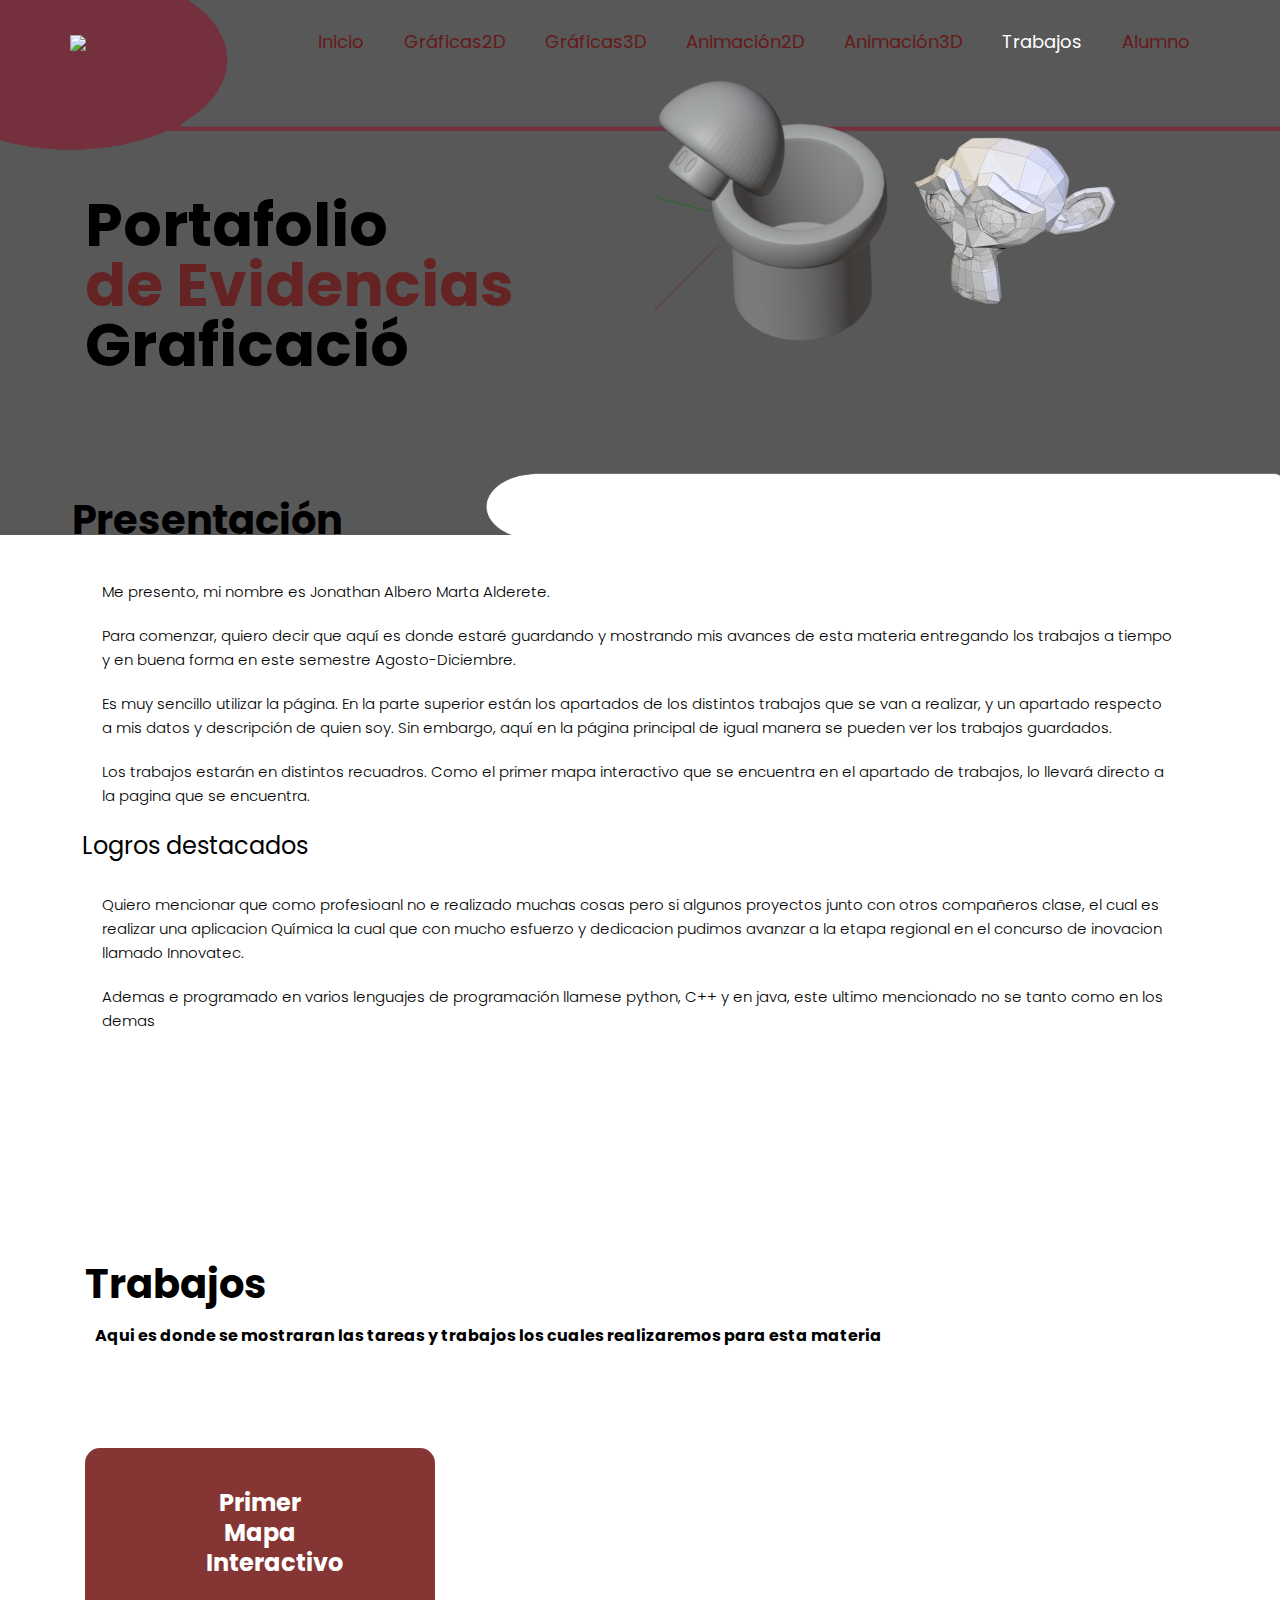
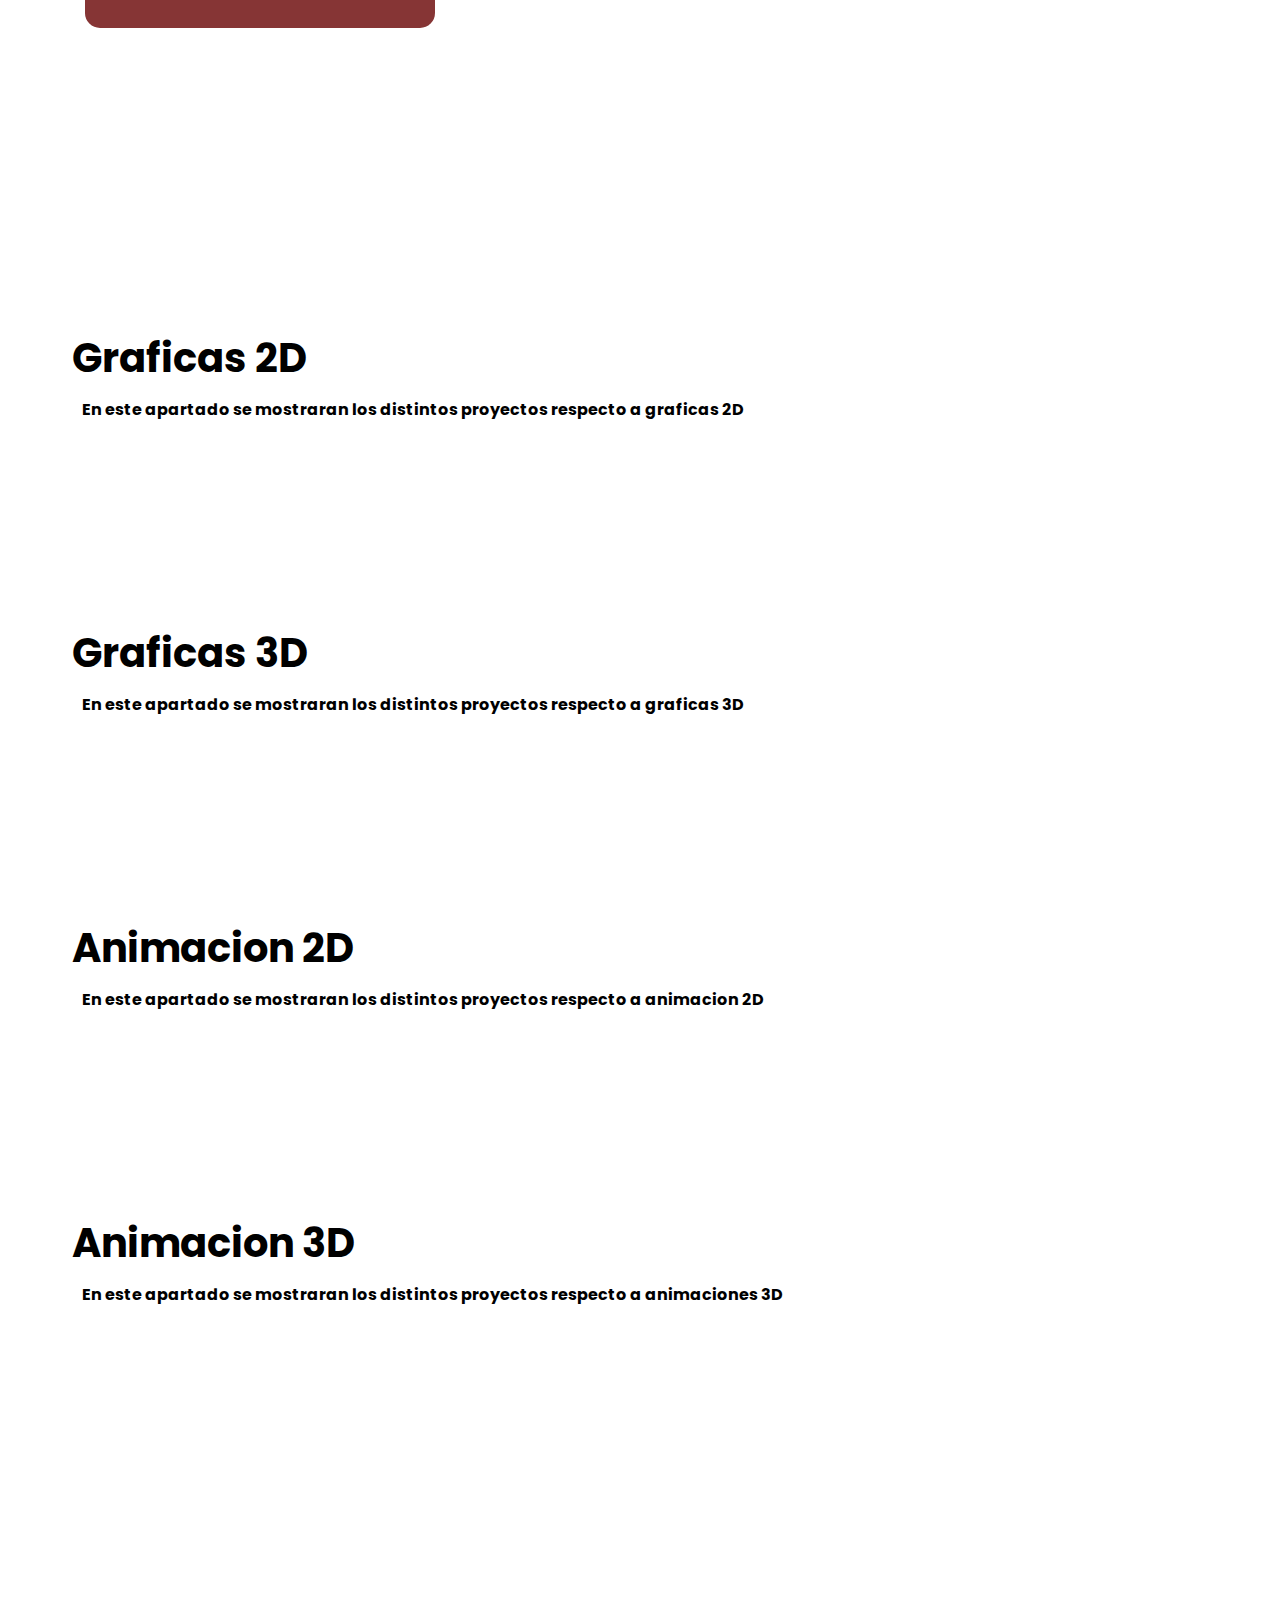
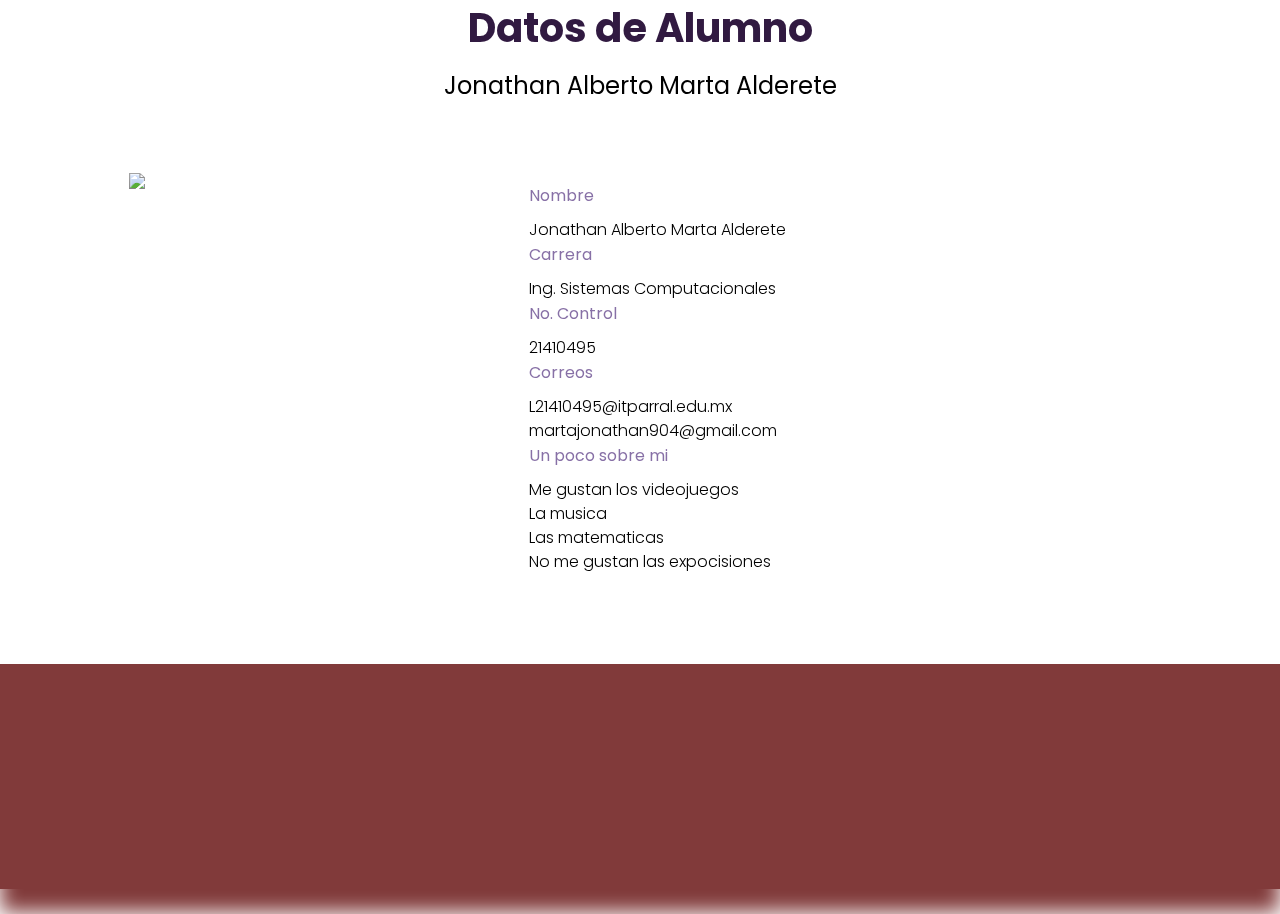
==== index.html @ 6dfd2461 "Add files via upload" ====
<!DOCTYPE html>
<html lang="en">

<head>
   <!-- basic -->
   <meta charset="utf-8">
   <meta http-equiv="X-UA-Compatible" content="IE=edge">
   <!-- mobile metas -->
   <meta name="viewport" content="width=device-width, initial-scale=1">
   <meta name="viewport" content="initial-scale=1, maximum-scale=1">
   <!-- site metas -->
   <title>Portafolio Graficación</title>
   <meta name="keywords" content="">
   <meta name="description" content="">
   <meta name="author" content="">
   <!-- bootstrap css -->
   <link rel="stylesheet" href="css/bootstrap.min.css">
   <!-- style css -->
   <link rel="stylesheet" href="css/style.css">
   <!-- Responsive-->
   <link rel="stylesheet" href="css/responsive.css">
   <!-- fevicon -->
   <link rel="icon" href="images/fevicon.png" type="image/gif" />
   <!-- Scrollbar Custom CSS -->
   <link rel="stylesheet" href="css/jquery.mCustomScrollbar.min.css">
   <!-- Tweaks for older IEs-->
   <link rel="stylesheet" href="https://netdna.bootstrapcdn.com/font-awesome/4.0.3/css/font-awesome.css">
   <!-- owl stylesheets -->
   <link rel="stylesheet" href="css/owl.carousel.min.css">
   <link rel="stylesheet" href="css/owl.theme.default.min.css">
   <link rel="stylesheet" href="https://cdnjs.cloudflare.com/ajax/libs/fancybox/2.1.5/jquery.fancybox.min.css" media="screen">
</head>

<body>
   <!-- header section start -->
   <div class="header_section">
      <nav class="navbar navbar-expand-lg navbar-light bg-light">
         <div class="logo"><a href="index.html"><img src="images/logoTEC.png"></a></div>   <!-- CAMBIAR-->

         <button class="navbar-toggler" type="button" data-toggle="collapse" data-target="#navbarSupportedContent" aria-controls="navbarSupportedContent" aria-expanded="false" aria-label="Toggle navigation">
            <span class="navbar-toggler-icon"></span>
         </button>
         <div class="collapse navbar-collapse" id="navbarSupportedContent">
            <ul class="navbar-nav mr-auto">
               <li class="nav-item">
                  <a class="nav-link" href="index.html">Inicio</a>
               </li>
               <li class="nav-item">
                  <a class="nav-link" href="graf2D.html">Gráficas2D</a>
               </li>
               <li class="nav-item">
                  <a class="nav-link" href="graf3D.html">Gráficas3D</a>
               </li>
               <li class="nav-item">
                  <a class="nav-link" href="anim2D.html">Animación2D</a>
               </li>
               <li class="nav-item">
                  <a class="nav-link" href="anim3D.html">Animación3D</a>
               </li>
               <li class="nav-item active">
                  <a class="nav-link" href="trabajos.html">Trabajos</a>
               </li>
               <li class="nav-item">
                  <a class="nav-link" href="alumno.html">Alumno</a>
               </li>
            </ul>
         </div>
      </nav>
      <!-- header section end -->
      <!-- banner section start -->
      <div id="main_slider" class="carousel slide" data-ride="carousel">
         <div class="carousel-inner">
            <div class="carousel-item active">
               <div class="banner_section">
                  <div class="container">
                     <div class="row">
                        <div class="col-md-6">
                           <h1 class="banner_taital">Portafolio <br><span style="color: #662323;">de Evidencias</span><br>Graficació</h1>
                        </div>
                        <div class="col-md-6">
                           <div class="image_2"><img src="images/hongo.png"><img src="images/img-1.png"></div>
                        </div>
                     </div>
                  </div>
               </div>
            </div>
               <!-- si copio lo de arriba es para que muetsre algo mas  -->
         </div>
   <!-- health section start -->
   <div class="health_section layout_padding">
      <div class="container">
          <h2 class="health_taital">Presentación</h2>
          <div class="health_text">
              <p>Me presento, mi nombre es Jonathan Albero Marta Alderete.</p>
              <p>Para comenzar, quiero decir que aquí es donde estaré guardando y mostrando mis avances de esta materia entregando los trabajos a tiempo y en buena forma en este semestre Agosto-Diciembre.</p>
              <p>Es muy sencillo utilizar la página. En la parte superior están los apartados de los distintos trabajos que se van a realizar, y un apartado respecto a mis datos y descripción de quien soy. Sin embargo, aquí en la página principal de igual manera se pueden ver los trabajos guardados.</p>
              <p>Los trabajos estarán en distintos recuadros. Como el primer mapa interactivo que se encuentra en el apartado de trabajos, lo llevará directo a la pagina que se encuentra.</p>
              <h1><span style="color: #000000;">Logros destacados</span></h1>
              <p>Quiero mencionar que como profesioanl no e realizado muchas cosas pero si algunos proyectos junto con otros compañeros clase, el cual es realizar una aplicacion Química la cual que con mucho esfuerzo y dedicacion pudimos avanzar a la etapa regional en el concurso de inovacion llamado Innovatec.</p>
              <p>Ademas e programado en varios lenguajes de programación llamese python, C++ y en java, este ultimo mencionado no se tanto como en los demas</p>
              <p></p>
            </div>
          <div class="health_section layout_padding">
              <div class="row">
                  <div class="col-sm-7">
                  </div>
                  <div class="col-sm-5">
                  </div>
              </div>
          </div>
      </div>
  </div>
  
   <!-- health section end -->
       <!-- news section start -->
      <div class="news_section layout_padding">
         <div class="container">
            <h1 class="health_taital">Trabajos</h1>
            <p class="health_text">Aqui es donde se mostraran las tareas y trabajos los cuales realizaremos para esta materia</br> </p>
            <div class="news_section_2 layout_padding">
               <div class="row">
                  <div class="col-lg-4 col-sm-6">
                     <div class="box_main">
                         <h4 class="daily_text"><a href="https://nztauoujtejtlvuicpbwhg.on.drv.tw/Prueba/Teor%C3%ADa%20del%20color.html"><span style="color: #ffffff;">Primer Mapa Interactivo</a></h4>
                     </div>
                 </div>
                  <div class="col-lg-4 col-sm-6">
                  </div>
                  <div class="col-lg-4 col-sm-6">
                  </div>
               </div>
            </div>
         </div>
      </div>
      <!-- news section end -->
            <!-- health section start -->
            <div class="health_section layout_padding">
               <div class="container">
                  <h1 class="health_taital">Graficas 2D</h1>
                  <p class="health_text">En este apartado se mostraran los distintos proyectos respecto a graficas 2D</p>
                  <div class="health_section layout_padding">
                     <div class="row">
                        <div class="col-sm-7">
                        </div>
                        <div class="col-sm-5">
                        </div>
                     </div>
                  </div>
               </div>
            </div>
            <!-- health section end -->
                  <!-- health section start -->
      <div class="health_section layout_padding">
         <div class="container">
            <h1 class="health_taital">Graficas 3D</h1>
            <p class="health_text">En este apartado se mostraran los distintos proyectos respecto a graficas 3D</p>
            <div class="health_section layout_padding">
               <div class="row">
                  <div class="col-sm-7">
                  </div>
                  <div class="col-sm-5">
                  </div>
               </div>
            </div>
         </div>
      </div>
      <!-- health section end -->
            <!-- health section start -->
            <div class="health_section layout_padding">
               <div class="container">
                  <h1 class="health_taital">Animacion 2D</h1>
                  <p class="health_text">En este apartado se mostraran los distintos proyectos respecto a animacion 2D</p>
                  <div class="health_section layout_padding">
                     <div class="row">
                        <div class="col-sm-7">
                        </div>
                        <div class="col-sm-5">
                        </div>
                     </div>
                  </div>
               </div>
            </div>
            <!-- health section end -->
            <!-- health section start -->
            <div class="health_section layout_padding">
               <div class="container">
                  <h1 class="health_taital">Animacion 3D</h1>
                  <p class="health_text">En este apartado se mostraran los distintos proyectos respecto a animaciones 3D</p>
                  <div class="health_section layout_padding">
                     <div class="row">
                        <div class="col-sm-7">
                        </div>
                        <div class="col-sm-5">
                        </div>
                     </div>
                  </div>
               </div>
            </div>
            <!-- health section end -->
      <!-- client section start -->
      <div class="client_section layout_padding">
         <div id="my_slider" class="carousel slide" data-ride="carousel">
            <div class="carousel-inner">
               <div class="carousel-item active">
                  <div class="container">
                     <h1 class="client_taital">Datos de Alumno</h1>  
                     <h2 class="client_text" style="font-size: 24px;">Jonathan Alberto Marta Alderete</h2>
                     <div class="client_section_2">
                        <div class="client_left">
                           <div><img src="images/foto.jpeg" class="client_img"></div>
                        </div>
                        <div class="client_right">
                           <h4 class="nombre_text" style="font-size: 16px;">Nombre</h4>
                           <p class="lorem_text">Jonathan Alberto Marta Alderete</p>
                           <h2 class="correo_text" style="font-size: 16px;">Carrera</h2>
                           <p class="lorem_text">Ing. Sistemas Computacionales</p>
                           <h2 class="correo_text" style="font-size: 16px;">No. Control</h2>
                           <p class="lorem_text">21410495</p>
                           <h2 class="correo_text" style="font-size: 16px;">Correos</h2>
                           <p class="lorem_text">L21410495@itparral.edu.mx</p>
                           <p class="lorem_text">martajonathan904@gmail.com</p>
                           <h2 class="correo_text" style="font-size: 16px;">Un poco sobre mi</h2>
                           <p class="lorem_text">Me gustan los videojuegos<br>La musica<br>Las matematicas<br>No me gustan las expocisiones  </p>
                        </div>   
                     </div>
                  </div>
               </div>
            </div>
         </div>
      </div>
      <!-- client section end -->
   <!-- footer section start -->
   <div class="footer_section layout_padding">
      <div class="container">
         <div class="row">
            <div class="col-lg-3 col-sm-6">
               <div class="footer_logo"><a href="index.html"><img src=""></a></div>
               <h1 class="adderss_text"></h1>
            </div>
            <div class="col-lg-3 col-sm-6">
               <h1 class="adderss_text"></h1>
            </div>
            <div class="col-lg-3 col-sm-6">
               <h1 class="adderss_text"></h1>
            </div>
            <div class="col-lg-3 col-sm-6">
               <h1 class="adderss_text"></h1>
            </div>
         </div>
      </div>
   </div>
   <!-- footer section end -->
   <!-- Javascript files-->
   <script src="js/jquery.min.js"></script>
   <script src="js/popper.min.js"></script>
   <script src="js/bootstrap.bundle.min.js"></script>
   <script src="js/jquery-3.0.0.min.js"></script>
   <script src="js/plugin.js"></script>
   <!-- sidebar -->
   <script src="js/jquery.mCustomScrollbar.concat.min.js"></script>
   <script src="js/custom.js"></script>
   <!-- javascript -->
   <script src="js/owl.carousel.js"></script>
   <script src="https:cdnjs.cloudflare.com/ajax/libs/fancybox/2.1.5/jquery.fancybox.min.js"></script>
</body>

</html>
---- css/style.css ----
/*--------------------------------------------------------------------- File Name: style.css ---------------------------------------------------------------------*/


/*--------------------------------------------------------------------- import Fonts ---------------------------------------------------------------------*/

@import url('https://fonts.googleapis.com/css?family=Rajdhani:300,400,500,600,700');
@import url('https://fonts.googleapis.com/css?family=Poppins:100,100i,200,200i,300,300i,400,400i,500,500i,600,600i,700,700i,800,800i,900,900i');

/*****---------------------------------------- 1) font-family: 'Rajdhani', sans-serif;
 2) font-family: 'Poppins', sans-serif;
 ----------------------------------------*****/


/*--------------------------------------------------------------------- import Files ---------------------------------------------------------------------*/

@import url(animate.min.css);
@import url(normalize.css);
@import url(icomoon.css);
@import url(css/font-awesome.min.css);
@import url(meanmenu.css);
@import url(owl.carousel.min.css);
@import url(swiper.min.css);
@import url(slick.css);
@import url(jquery.fancybox.min.css);
@import url(jquery-ui.css);
@import url(nice-select.css);

/*--------------------------------------------------------------------- skeleton ---------------------------------------------------------------------*/

* {
    box-sizing: border-box !important;
    transition: ease all 0.5s;
}

html {
    scroll-behavior: smooth;
}

body {
    color: #b89ce4;
    font-size: 14px;
    font-family: Poppins;
    line-height: 1.80857;
    font-weight: normal;
    overflow-x: hidden;
}

a {
    color: #423434;
    text-decoration: none !important;
    outline: none !important;
    -webkit-transition: all .3s ease-in-out;
    -moz-transition: all .3s ease-in-out;
    -ms-transition: all .3s ease-in-out;
    -o-transition: all .3s ease-in-out;
    transition: all .3s ease-in-out;
}

h1,
h2,
h3,
h4,
h5,
h6 {
    letter-spacing: 0;
    font-weight: normal;
    position: relative;
    padding: 0 0 10px 0;
    font-weight: normal;
    line-height: normal;
    color: #452174a4;
    margin: 0
}

h1 {
    font-size: 24px
}

h2 {
    font-size: 22px
}

h3 {
    font-size: 18px
}

h4 {
    font-size: 16px
}

h5 {
    font-size: 14px
}

h6 {
    font-size: 13px
}

*,
*::after,
*::before {
    -webkit-box-sizing: border-box;
    -moz-box-sizing: border-box;
    box-sizing: border-box;
}

h1 a,
h2 a,
h3 a,
h4 a,
h5 a,
h6 a {
    color: #452174a4;
    text-decoration: none!important;
    opacity: 1
}

button:focus {
    outline: none;
}

ul,
li,
ol {
    margin: 0px;
    padding: 0px;
    list-style: none;
}

p {
    margin: 20px;
    font-weight: 300;
    font-size: 15px;
    line-height: 24px;
}

a {
    color: #574242;
    text-decoration: none;
    outline: none !important;
}

a,
.btn {
    text-decoration: none !important;
    outline: none !important;
    -webkit-transition: all .3s ease-in-out;
    -moz-transition: all .3s ease-in-out;
    -ms-transition: all .3s ease-in-out;
    -o-transition: all .3s ease-in-out;
    transition: all .3s ease-in-out;
}

img {
    max-width: 100%;
    height: auto;
}

 :focus {
    outline: 0;
}

.paddind_bottom_0 {
    padding-bottom: 0 !important;
}

.btn-custom {
    margin-top: 20px;
    background-color: transparent !important;
    border: 2px solid #b69191;
    padding: 12px 40px;
    font-size: 16px;
}

.lead {
    font-size: 18px;
    line-height: 30px;
    color: #b69191;
    margin: 0;
    padding: 0;
}

.form-control:focus {
    border-color: #b69191 !important;
    box-shadow: 0 0 0 .2rem rgba(255, 255, 255, .25);
}

.navbar-form input {
    border: none !important;
}

.badge {
    font-weight: 500;
}

blockquote {
    margin: 20px 0 20px;
    padding: 30px;
}

button {
    border: 0;
    margin: 0;
    padding: 0;
    cursor: pointer;
}

.full {
    float: left;
    width: 100%;
}

.layout_padding {
    padding-top: 90px;
    padding-bottom: 0px;
}

.header_section {
    width: 100%;
    float: left;
    background-image: url(../images/banner-bg.png);
    height: auto;
    background-size: 100%;
    padding: 10px 0px 25px 0px;
    background-repeat: no-repeat;
}

.logo {
    width: 42%;
    float: left;
}

.bg-light {
    background-color: transparent !important;
}

.navbar-expand-lg .navbar-nav .nav-link {
    padding-right: 20px;
    padding-left: 20px;
    color: #661919;
    font-size: 18px;
}
.navbar-light .navbar-nav .nav-link:focus, .navbar-light .navbar-nav .nav-link:hover {
    color: #ffffff;
}

.navbar {
    padding: .5rem 70px;
}
.navbar-light .navbar-nav .active>.nav-link, .navbar-light .navbar-nav .nav-link.active, .navbar-light .navbar-nav .nav-link.show, .navbar-light .navbar-nav .show>.nav-link {
    color: #ffffff;
}

.banner_section {
    width: 100%;
    float: left;
    padding-bottom: 105px;
}

.images_2 {
    width: 80%;
    float: right;
    padding-top: 50px;
}

.image_1 {
    width: 40%;
    float: right;
    padding-top: 10px; /* Reducir el espacio superior */
}

.banner_taital {
    width: 100%;
    float: left;
    font-size: 60px;
    color: #000000;
    font-weight: bold;
    line-height: 60px;
    padding-top: 120px;
}

.banner_text {
    width: 100%;
    float: left;
    font-size: 16px;
    margin: 0px;
    color: #5a2f2f;
}

.btn_main {
    width: 100%;
    float: left;
    margin-top: 30px;
}

.more_bt {
    width: 170px;
    float: left;
}

.more_bt a {
    width: 100%;
    float: left;
    font-size: 18px;
    color: #b69191;
    background-color: #ffffff;
    text-align: center;
    padding: 10px 0px;
}

.contact_bt {
    width: 170px;
    float: left;
    margin-left: 15px;
}

.contact_bt a {
    width: 100%;
    float: left;
    font-size: 18px;
    color: #b69191;
    background-color: #252525;
    text-align: center;
    padding: 10px 0px;
}

.contact_bt a:hover {
    color: #b69191;
    background-color: #4bc5b8;
}

#main_slider .carousel-control-prev:hover,
#main_slider .carousel-control-next:hover,
#main_slider .carousel-control-prev:focus,
#main_slider .carousel-control-next:focus {
    border: 4px solid #524972;
    color: #524972;
}

#main_slider a.carousel-control-next {
    position: absolute;
    left: 200px;
    top: 85%;
}

#main_slider a.carousel-control-prev {
    position: absolute;
    left: 120px;
    top: 85%;
    border: 4px solid #000000;
    color: #000000;
}

#main_slider .carousel-control-prev,
#main_slider .carousel-control-next {
    width: 65px;
    height: 65px;
    border: 4px solid #3d1c1c;
    opacity: 1;
    font-size: 30px;
    color: #3d1c1c;
    border-radius: 100%;
}

.health_section {
    width: 98%;
    float: left;
    padding-bottom: -10px;
}

.health_taital {
    width: 100%;
    float: left;
    font-size: 40px;
    color: #000000;
    font-weight: bold;
    position: relative;
    top: -90px; /* Ajusta el valor negativo según sea necesario */
}

.health_text {
    width: 100%;
    float: left;
    font-size: 16px;
    color: #000000;
    margin: 10px;
    font-weight: bold;
    position: relative;
    top: -100px; /* Ajusta el valor negativo según sea necesario */
}

.texto_trabajo{
    width: 100%;
    float: left;
    font-size: 16px;
    color: #000000;
    margin: 0px;
    font-weight: bold;
    position: relative;
    top: -200px; /* Ajusta el valor negativo según sea necesario */
}

.health_section_2 {
    width: 100%;
    float: left;
}

.image_main {
    width: 100%;
    position: relative;
}

.image_main:after {
    content: '';
    position: absolute;
    background-color: #cfedf0;
    height: 450px;
    width: 300px;
    left: 0px;
    right: initial;
    z-index: -1;
    margin: 0 auto;
    top: -40px;
}

.main {
    width: 100%;
    margin: 40px 0px 0px 40px;
    box-shadow: 0px 0px 14px 2px #8f5050;
    position: relative;
}

.main::after {
    content: '';
    position: absolute;
    background-color: rgba(0, 0, 0, 0.815);
    margin: 0 auto;
    left: 0px;
    right: 0px;
    top: 0px;
    width: 100%;
    height: 100%;
    display: none;
}

.main:hover::after {
    background-color: rgba(0, 0, 0, 0.815);
    display: block;
}

.image {
    opacity: 1;
    display: block;
    width: 100%;
    height: auto;
    transition: .5s ease;
    backface-visibility: hidden;
}

.middle {
    transition: .5s ease;
    opacity: 0;
    position: absolute;
    top: 50%;
    left: 57%;
    transform: translate(-50%, -50%);
    -ms-transform: translate(-50%, -50%);
    text-align: center;
}

.image_main:hover .image {
    background-color: rgba(0, 0, 0, 0.815);
}

.image_main:hover .middle {
    opacity: 1;
}

.text {
    background-color: #910e0e;
    color: white;
    font-size: 16px;
    padding: 32px 32px;
    border-radius: 100px;
}

.image_main_1 {
    width: 100%;
    position: relative;
}

.image_main_1:hover .image {
    background-color: rgba(0, 0, 0, 0.815);
}

.image_main_1:hover .middle {
    opacity: 1;
}

.getquote_bt_1 {
    width: 180px;
    float: left;
    margin-top: 100px;
}

.getquote_bt_1 a {
    width: 100%;
    float: left;
    font-size: 18px;
    color: #ffffff;
    background-color: #403368;
    padding: 7px 0px;
    text-align: center;
}

.getquote_bt_1 a:hover {
    background-color: #403368;
}

.knowledge_section {
    width: 100%;
    float: left;
    background-image: url(../images/knowledge-bg.png);
    background-size: 100%;
    height: auto;
    background-repeat: no-repeat;
    padding-top: 180px;
    padding-bottom: 240px;
}

.knowledge_main {
    width: 100%;
    float: left;
}

.left_main {
    width: 70%;
    float: left;
}

.right_main {
    width: 30%;
    float: left;
}

.knowledge_taital {
    width: 100%;
    float: left;
    font-size: 40px;
    color: #ffffff;
    font-weight: bold;
}

.knowledge_text {
    width: 100%;
    float: left;
    font-size: 16px;
    color: #ffffff;
    margin: 0px;
}

.play_icon {
    width: 130px;
    float: left;
    position: relative;
    z-index: 5;
}

.play_icon::before {
    content: '';
    position: absolute;
    top: 50%;
    left: 50%;
    width: 100%;
    height: 100%;
    transform: translate(-50%, -50%);
    background-color: #ffffff;
    border-radius: 100%;
    z-index: -1;
    animation: fadeEffect 1.3s infinite ease;
    box-shadow: 0px 0px 10px 0px;
}

@keyframes fadeEffect {
    0% {
        transform: translate(-50%, -50%) scale(1);
        opacity: 1
    }
    100% {
        transform: translate(-50%, -50%) scale(1.2);
        opacity: 0;
    }
}

.news_section {
    width: 100%;
    float: left;
    padding-bottom: 150px;
}

.news_section_2 {
    width: 100%;
    float: left;
    padding-bottom: 50px;
}

.box_main {
    width: 100%;
    float: left;
    background-color: #863535;
    height: auto;
    border-radius: 15px;
    padding: 40px;
    position: relative;
    top: -100px; /* Ajusta el valor negativo según sea necesario */
}

.box_main:hover {
    background-color: #c44242;
}

.box_main.active {
    background-color: #864949;
}

.icon_1 {
    width: 100%;
    float: left;
    text-align: center;
    padding-bottom: 20px;
    line-height: 95px;
}

.daily_text {
    width: 40%;
    margin: 0 auto;
    text-align: center;
    font-weight: bold;
    font-size: 24px;
    display: block;
    color: #fff;
    line-height: 30px;
}

.daily_text_1 {
    width: 40%;
    margin: 0 auto;
    text-align: center;
    font-weight: bold;
    font-size: 24px;
    display: block;
    color: #fff;
    line-height: 30px;
    padding-bottom: 40px;
}

.getquote_bt {
    width: 180px;
    margin: 0 auto;
    text-align: center;
}

.getquote_bt a {
    width: 100%;
    float: left;
    font-size: 18px;
    color: #ffffff;
    background-color: #030303;
    padding: 7px 0px;
    text-align: center;
    margin-top: 50px;
}

.getquote_bt a:hover {
    background-color: #000000;
}

.contact_section {
    width: 100%;
    float: left;
    background-image: url(../images/contact-bg.png);
    background-size: 100%;
    background-repeat: no-repeat;
    padding-bottom: 150px;
}

.contact_taital {
    width: 100%;
    float: left;
    font-size: 50px;
    color: #000000;
    font-weight: bold;
}

.icon_main {
    width: 100%;
    display: flex;
    padding-top: 50px;
}

.icon_7 {
    width: 20%;
    float: left;
}

.diabetes_text {
    width: 70%;
    float: left;
    font-size: 30px;
    color: #000000;
    font-weight: 500;
}

.contact_box {
    width: 100%;
    float: left;
    background-color: #f1fafb;
    height: auto;
    padding: 30px;
}

.book_text {
    width: 100%;
    float: left;
    font-size: 30px;
    color: #252525;
    text-align: center;
    font-weight: 500;
}

.Email_text {
    width: 100%;
    float: left;
    font-size: 18px;
    color: #bebebe;
    background-color: #ffffff;
    padding: 5px 15px;
    border: 0px;
    margin-top: 30px;
}

.massage-bt {
    width: 100%;
    float: left;
    color: #bebebe;
    height: 110px;
    font-size: 18px;
    padding: 36px 20px 10px 20px;
    background-color: #ffffff;
    border: 0px;
    margin-top: 30px;
}

.send_bt {
    width: 140px;
    margin: 0 auto;
    text-align: center;
}

.send_bt a {
    width: 100%;
    float: left;
    font-size: 18px;
    color: #ffffff;
    background-color: #000000;
    padding: 7px 0px;
    text-align: center;
    margin-top: 50px;
    text-transform: uppercase;
}

.send_bt a:hover {
    background-color: #403368;
}

.client_section {
    width: 100%;
    float: left;
    padding-bottom: 90px;
}

.client_taital {
    width: 100%;
    float: left;
    font-size: 40px;
    text-align: center;
    color: #311a41;
    font-weight: bold;
}

.client_text {
    width: 100%;
    float: left;
    font-size: 16px;
    color: #000000;
    text-align: center;
    margin: 0px;
}

.client_section_2 {
    width: 100%;
    float: left;
    padding-top: 60px;
}

.client_left {
    width: 40%;
    float: left;
}

.client_right {
    width: 60%;
    float: left;
    padding-top: 10px;
}

.client_img {
    width: 80%;
    margin: 0 auto;
    text-align: center;
    display: block;
}

.distracted_text {
    width: 100%;
    float: left;
    font-size: 40px;
    color: #080808;
    font-weight: bold;
    text-transform: uppercase;
}

.lorem_text {
    width: 100%;
    float: left;
    font-size: 16px;
    color: #000000;
    margin: 0px;
}

.quote_icon {
    width: 100%;
    float: left;
    padding-top: 20px;
}

#my_slider .carousel-control-prev:hover,
#my_slider .carousel-control-next:hover,
#my_slider .carousel-control-prev:focus,
#my_slider .carousel-control-next:focus {
    background-color: #ffffff;
    color: #ffffff;
}

#my_slider a.carousel-control-next {
    position: absolute;
    left: 490px;
    top: 70%;
    background-color: #5a4c83;
    color: #ffffff;
}

#my_slider a.carousel-control-prev {
    position: absolute;
    left: 490px;
    top: 84%;
    background-color: #813a3a;
}

#my_slider .carousel-control-prev,
#my_slider .carousel-control-next {
    width: 65px;
    height: 65px;
    background-color: #813a3a;
    opacity: 1;
    font-size: 30px;
    color: #ffffff;
}

.footer_section {
    width: 100%;
    float: left;
    background-color: #813a3a;
    height: auto;
    padding-bottom: 50px;
    box-shadow: 0px 24px 19px -1px #813a3a;
    position: relative;
}

.footer_logo {
    width: 80%;
    float: left;
    padding: 0px 0px 30px 0px;
}

.adderss_text {
    width: 100%;
    float: left;
    font-size: 24px;
    color: #ffffff;
    padding-bottom: 30px;
}

.map_icon {
    width: 100%;
    float: left;
    font-size: 16px;
    color: #d6d6d6;
    padding-bottom: 10px;
}

.paddlin_left_0 {
    padding-left: 15px;
}

.hiphop_text_1 {
    width: 90%;
    color: #d6d6d6;
    font-size: 16px;
    margin-left: 0px;
}

.Useful_text {
    width: 50%;
    color: #d6d6d6;
    font-size: 16px;
    margin-left: 0px;
}

.Enter_text {
    width: 100%;
    float: left;
    font-size: 18px;
    color: #ffffff;
    background-color: transparent;
    padding: 7px 10px;
    margin-top: 10px;
    border: 1px solid #cfcfd0;
}

input.Enter_text::placeholder {
    color: #fff;
}

.subscribe_bt {
    width: 170px;
    float: left;
    margin-top: 20px;
}

.subscribe_bt a {
    width: 100%;
    float: left;
    font-size: 18px;
    color: #ffffff;
    background-color: #813a3a;
    text-align: center;
    padding: 7px 0px;
    text-transform: uppercase;
}

.social_icon {
    width: 100%;
    float: left;
}

.social_icon ul {
    margin: 0px;
    padding: 0px;
}

.social_icon li {
    float: left;
    padding-right: 10px;
    padding-top: 20px;
}

.copyright_section {
    width: 100%;
    float: left;
    background-color: #663434;
    height: auto;
}

.copyright_text {
    width: 100%;
    float: left;
    font-size: 16px;
    margin-left: 0px;
    color: #fff;
    text-align: center;
}

.copyright_text a {
    color: #ffffff;
}

.copyright_text a:hover {
    color: #000000;
}

.margin_90 {
    margin: 90px 0px;
}
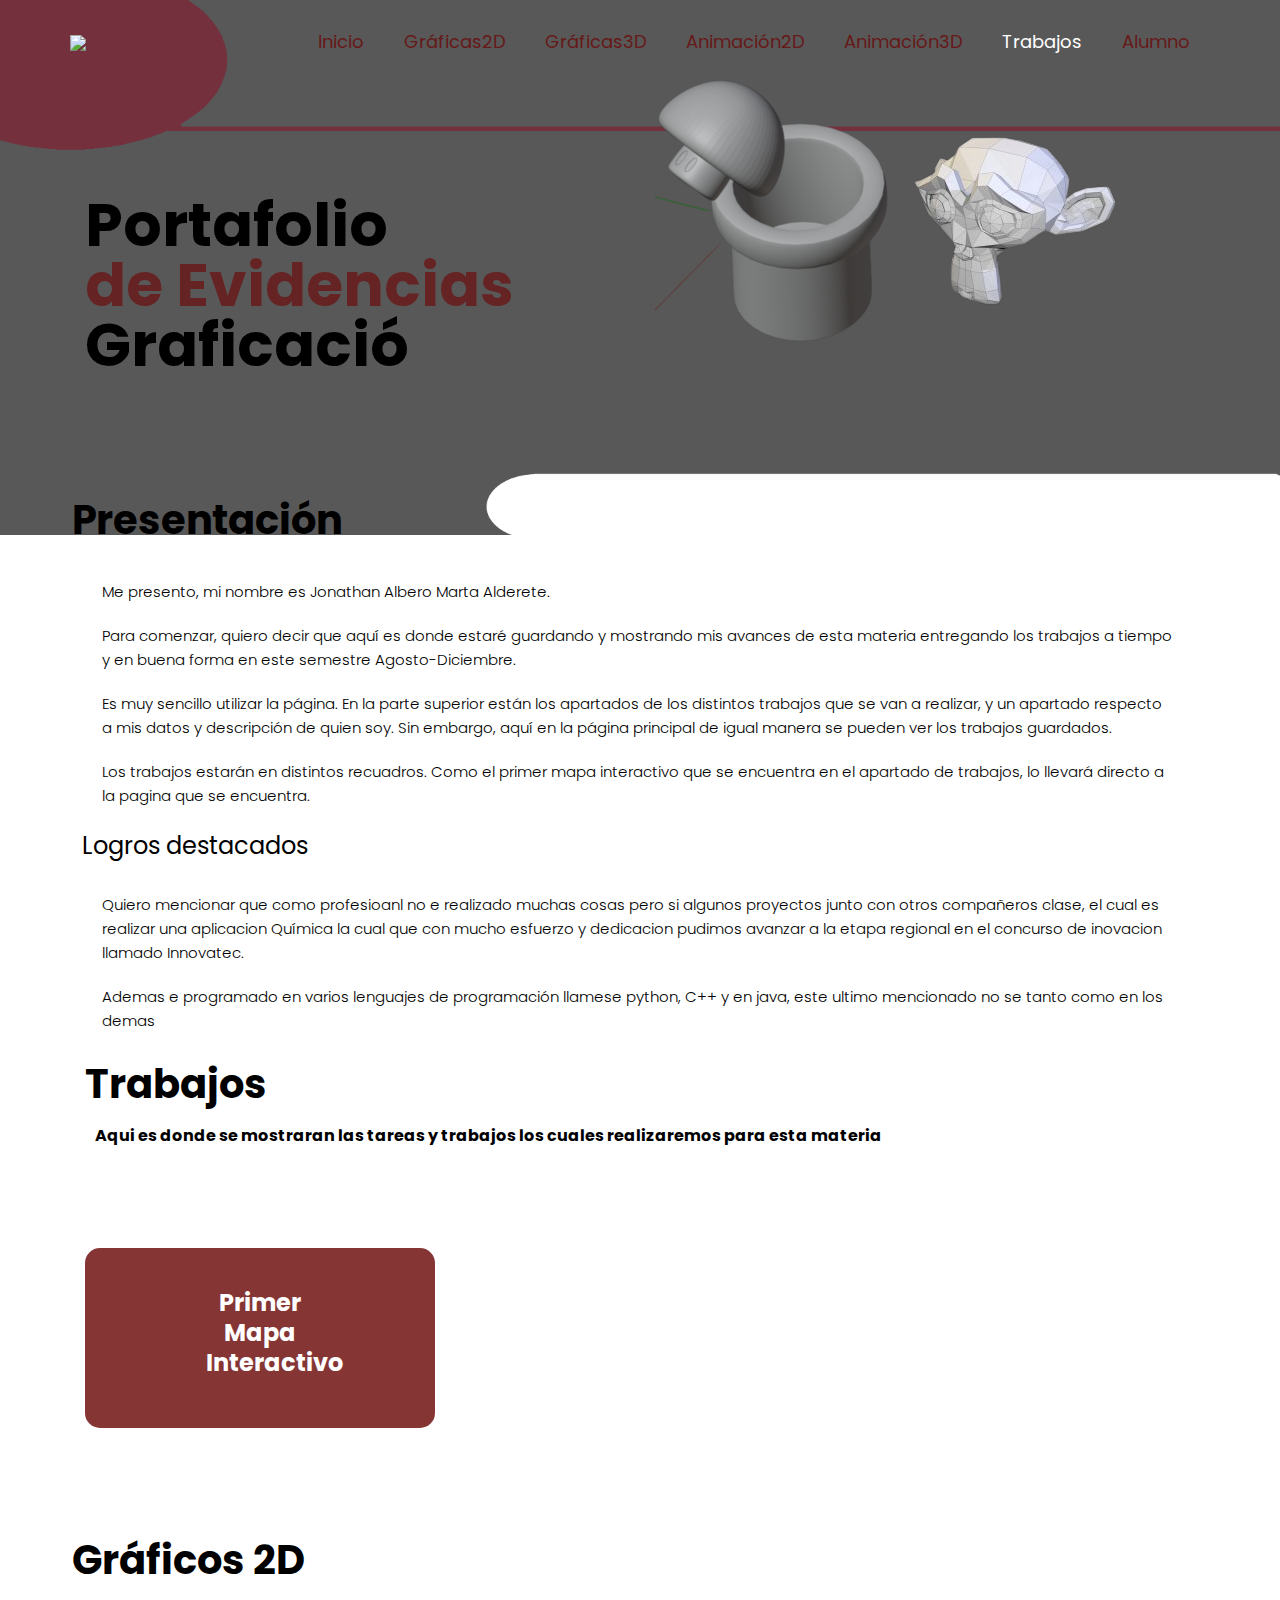
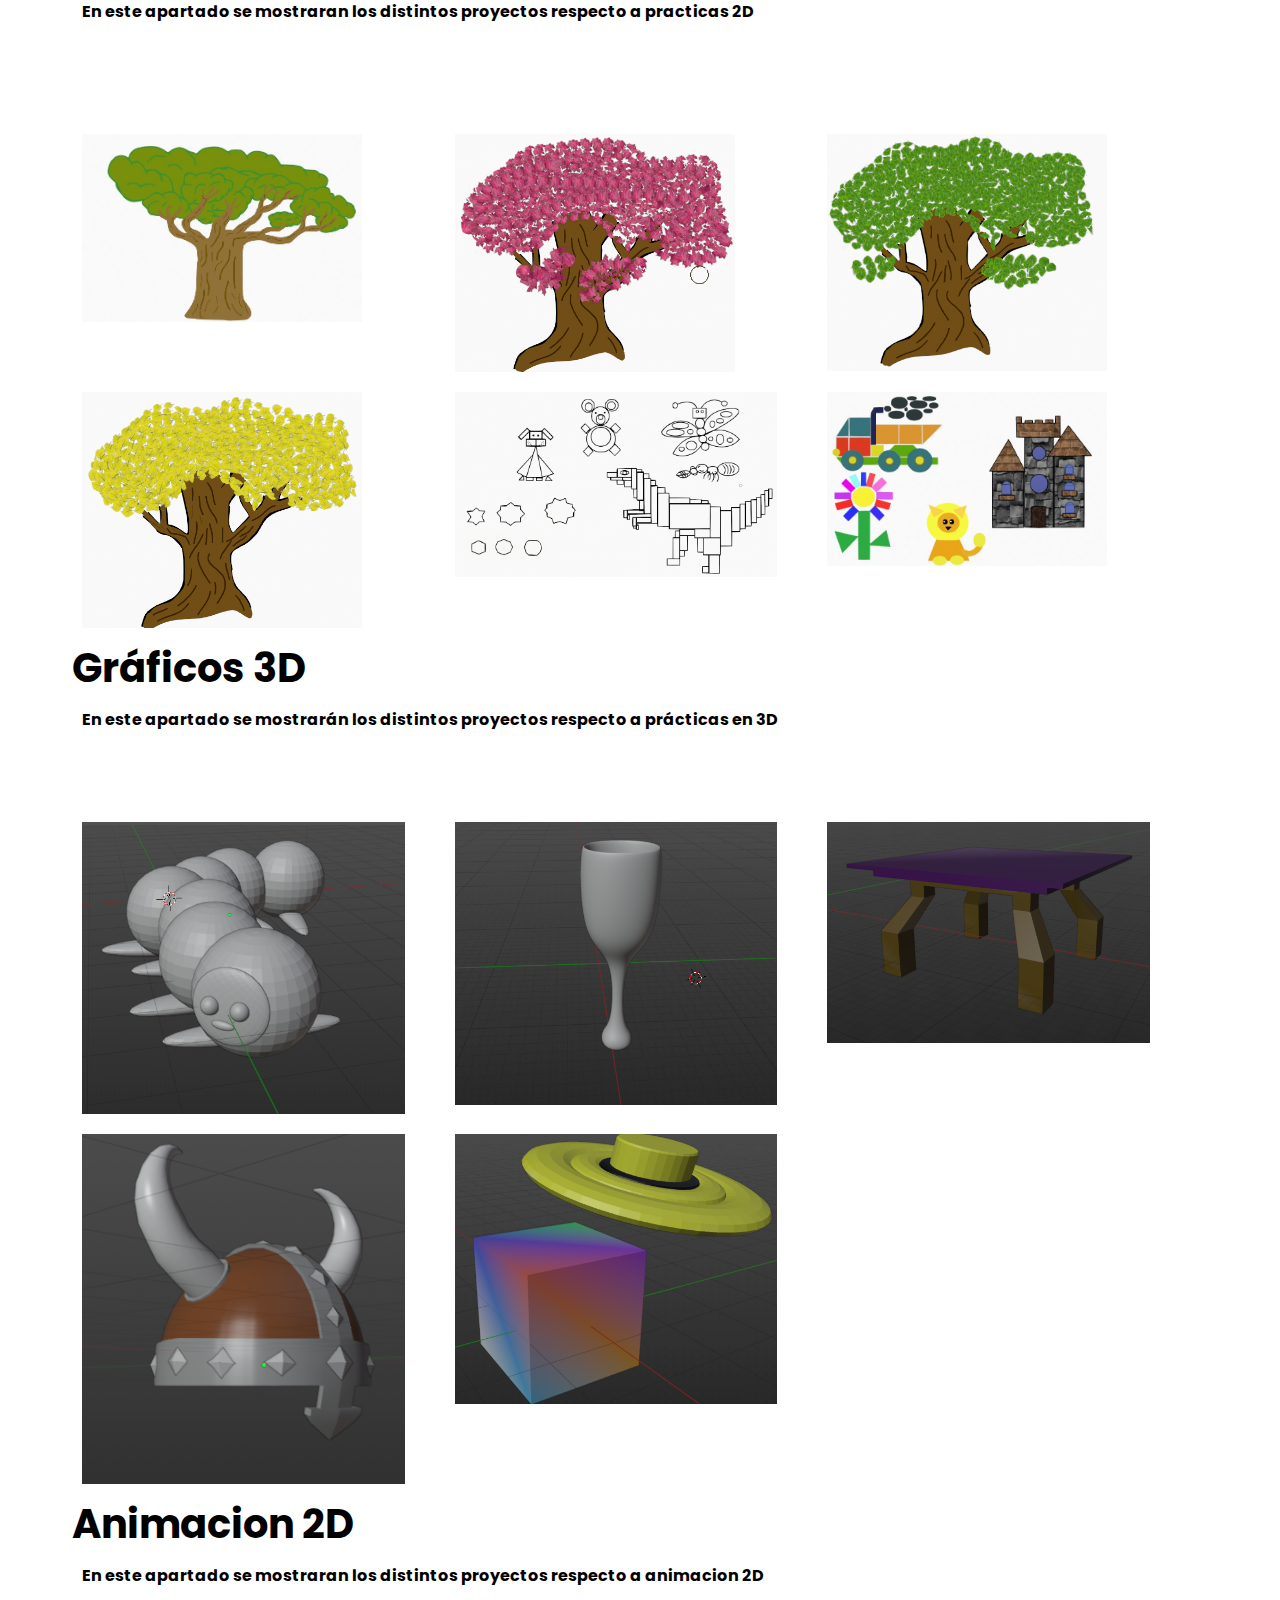
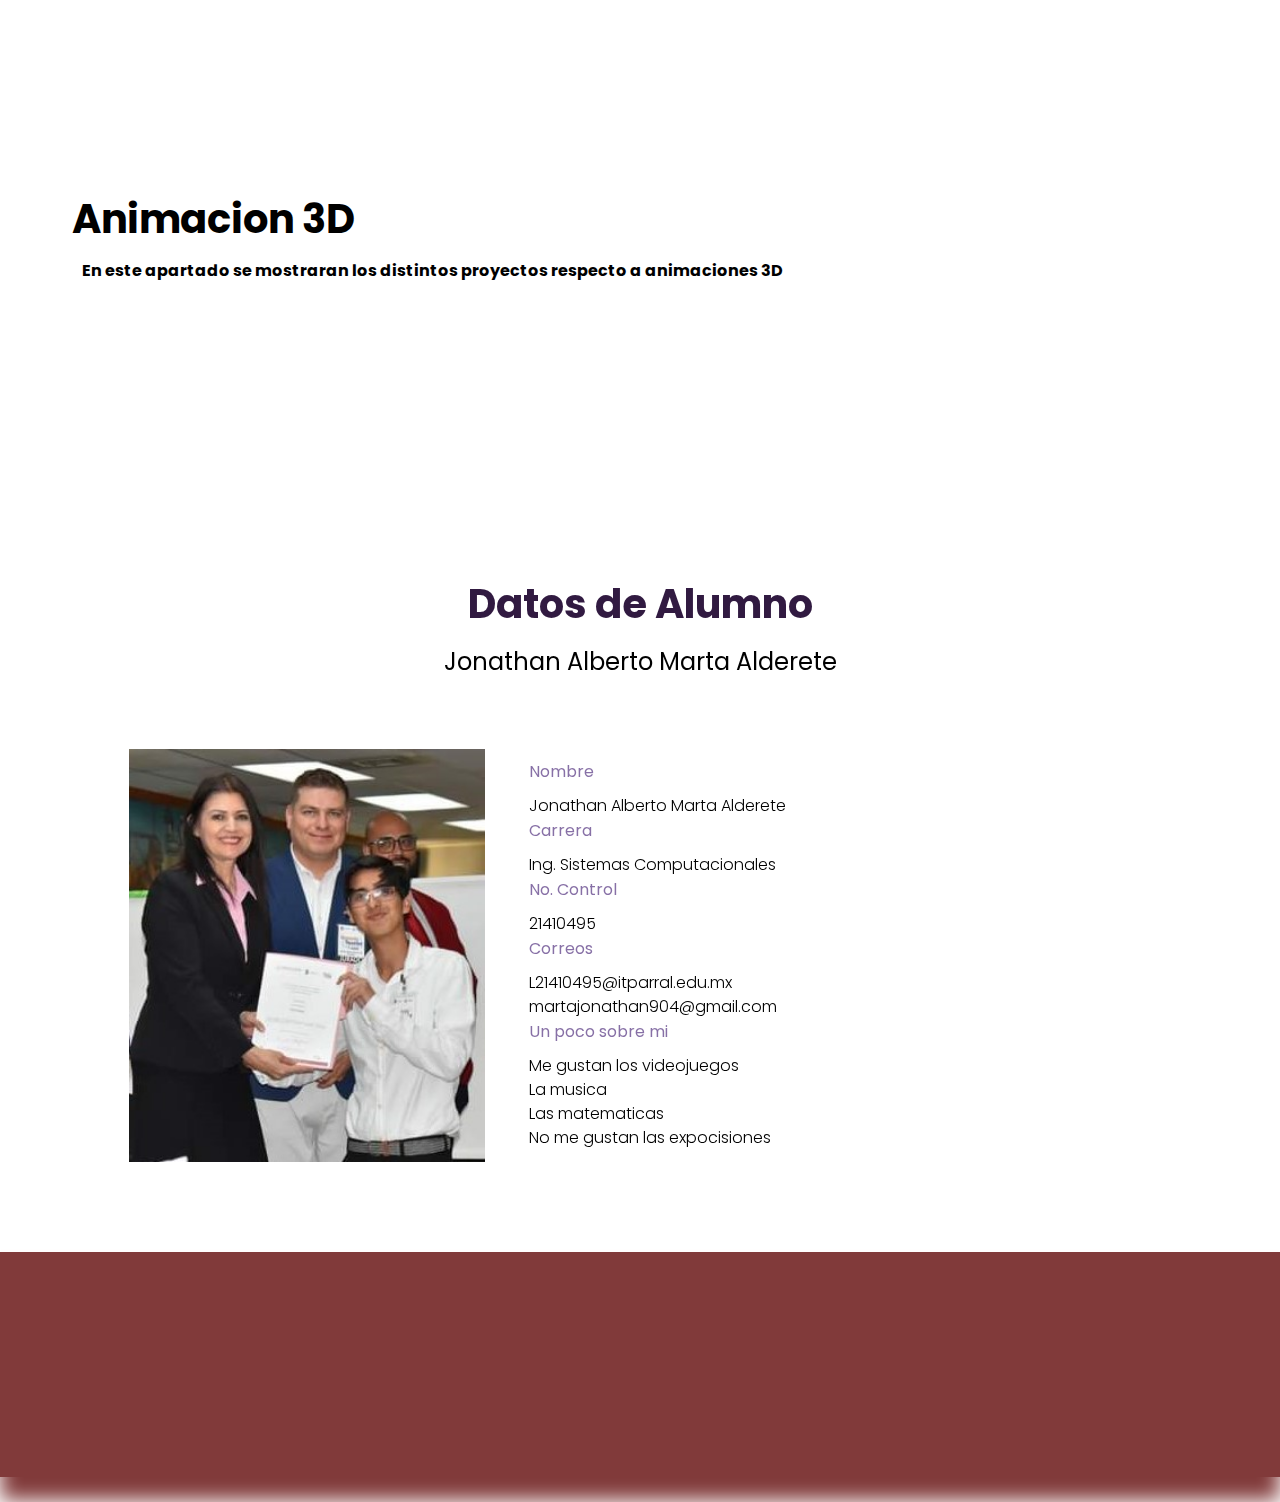
==== commit 9a1b74db: "Add files via upload" ====
--- a/index.html
+++ b/index.html
@@ -113,7 +113,7 @@
   
    <!-- health section end -->
        <!-- news section start -->
-      <div class="news_section layout_padding">
+      <div class="news_section layout_padding" style="margin-top: -200px;">
          <div class="container">
             <h1 class="health_taital">Trabajos</h1>
             <p class="health_text">Aqui es donde se mostraran las tareas y trabajos los cuales realizaremos para esta materia</br> </p>
@@ -124,6 +124,7 @@
                          <h4 class="daily_text"><a href="https://nztauoujtejtlvuicpbwhg.on.drv.tw/Prueba/Teor%C3%ADa%20del%20color.html"><span style="color: #ffffff;">Primer Mapa Interactivo</a></h4>
                      </div>
                  </div>
+              </div>
                   <div class="col-lg-4 col-sm-6">
                   </div>
                   <div class="col-lg-4 col-sm-6">
@@ -134,36 +135,63 @@
       </div>
       <!-- news section end -->
             <!-- health section start -->
+            <div class="health_section layout_padding" style="margin-top: -200px;">
+               <div class="container">
+                  <h1 class="health_taital">Gráficos 2D</h1>
+                  <p class="health_text">En este apartado se mostraran los distintos proyectos respecto a practicas 2D</p>
+                  <div class="health_section layout_padding" style="margin-top: -100px;"> 
+                     <div class="row">
+                        <div class="col-sm-4">
+                           <img src="images/practica1.jpg" alt="Imagen 1" class="zoomable-image" style="width: 100%; max-width: 300px; padding: 10px;">
+                       </div>
+                        <div class="col-sm-4">
+                            <img src="images/arbol1rosa.png" alt="Imagen 2" class="zoomable-image" style="width: 100%; max-width: 300px; padding: 10px;">
+                        </div>
+                        <div class="col-sm-4">
+                            <img src="images/arbol2verde.png" alt="Imagen 3" class="zoomable-image" style="width: 100%; max-width: 300px; padding: 10px;">
+                        </div>
+                        <div class="col-sm-4">
+                            <img src="images/arbol3amarillo.png" alt="Imagen 4" class="zoomable-image" style="width: 100%; max-width: 300px; padding: 10px;">
+                        </div>
+                        <div class="col-sm-4">
+                           <img src="images/Practica3 .png" alt="Imagen 5" class="zoomable-image" style="width: 100%; max-width: 777px; padding: 10px;">
+                       </div> 
+                        <div class="col-sm-4">
+                            <img src="images/Practica 4.png" alt="Imagen 6" class="zoomable-image" style="width: 100%; max-width: 300px; padding: 10px;">
+                        </div>
+                    </div>
+                  </div>
+               </div>
+            </div>
+            <!-- health section end -->
             <div class="health_section layout_padding">
                <div class="container">
-                  <h1 class="health_taital">Graficas 2D</h1>
-                  <p class="health_text">En este apartado se mostraran los distintos proyectos respecto a graficas 2D</p>
-                  <div class="health_section layout_padding">
-                     <div class="row">
-                        <div class="col-sm-7">
-                        </div>
-                        <div class="col-sm-5">
-                        </div>
-                     </div>
-                  </div>
-               </div>
-            </div>
-            <!-- health section end -->
-                  <!-- health section start -->
-      <div class="health_section layout_padding">
-         <div class="container">
-            <h1 class="health_taital">Graficas 3D</h1>
-            <p class="health_text">En este apartado se mostraran los distintos proyectos respecto a graficas 3D</p>
-            <div class="health_section layout_padding">
-               <div class="row">
-                  <div class="col-sm-7">
-                  </div>
-                  <div class="col-sm-5">
-                  </div>
-               </div>
-            </div>
-         </div>
-      </div>
+                   <h1 class="health_taital">Gráficos 3D</h1>
+                   <p class="health_text">En este apartado se mostrarán los distintos proyectos respecto a prácticas en 3D</p>
+                   <div class="health_section layout_padding" style="margin-top: -120px;">
+                       <div class="row">
+                           <div class="col-sm-4">
+                               <img src="images/Oruga.png" alt="Imagen 1" class="zoomable-image" style=" padding: 10px;"> <!-- Ajusta el ancho y el relleno según tus necesidades -->
+                           </div>
+                           <div class="col-sm-4">
+                               <img src="images/CopaVino.png" alt="Imagen 2" class="zoomable-image" style=" padding: 10px;"> <!-- Ajusta el ancho y el relleno según tus necesidades -->
+                           </div>
+                           <div class="col-sm-4">
+                               <img src="images/Mesa.png" alt="Imagen 3" class="zoomable-image" style=" padding: 10px;"><!-- Ajusta el ancho y el relleno según tus necesidades -->
+                           </div>
+                           <div class="col-sm-4">
+                               <img src="images/CascoV.png" alt="Imagen 4" class="zoomable-image" style=" padding: 10px;"> <!-- Ajusta el ancho y el relleno según tus necesidades -->
+                           </div>
+                           <div class="col-sm-4">
+                               <img src="images/PintarVer.png" alt="Imagen 5" class="zoomable-image" style=" padding: 10px;"><!-- Ajusta el ancho y el relleno según tus necesidades -->
+                           </div>
+                           <!-- Agrega más imágenes aquí con el mismo estilo -->
+                       </div>
+                   </div>
+               </div>
+           </div>
+           
+           
       <!-- health section end -->
             <!-- health section start -->
             <div class="health_section layout_padding">
@@ -172,6 +200,7 @@
                   <p class="health_text">En este apartado se mostraran los distintos proyectos respecto a animacion 2D</p>
                   <div class="health_section layout_padding">
                      <div class="row">
+                        
                         <div class="col-sm-7">
                         </div>
                         <div class="col-sm-5">
@@ -262,6 +291,28 @@
    <!-- javascript -->
    <script src="js/owl.carousel.js"></script>
    <script src="https:cdnjs.cloudflare.com/ajax/libs/fancybox/2.1.5/jquery.fancybox.min.js"></script>
+   <script>
+      const zoomableImages = document.querySelectorAll(".zoomable-image");
+  
+      zoomableImages.forEach((image) => {
+          image.addEventListener("click", () => {
+              const imageSrc = image.getAttribute("src");
+              const overlay = document.createElement("div");
+              overlay.classList.add("overlay");
+              const zoomedImage = document.createElement("img");
+              zoomedImage.classList.add("zoomed-image");
+              zoomedImage.src = imageSrc;
+  
+              overlay.appendChild(zoomedImage);
+              document.body.appendChild(overlay);
+  
+              overlay.addEventListener("click", () => {
+                  document.body.removeChild(overlay);
+              });
+          });
+      });
+  </script>
+  
 </body>
 
 </html>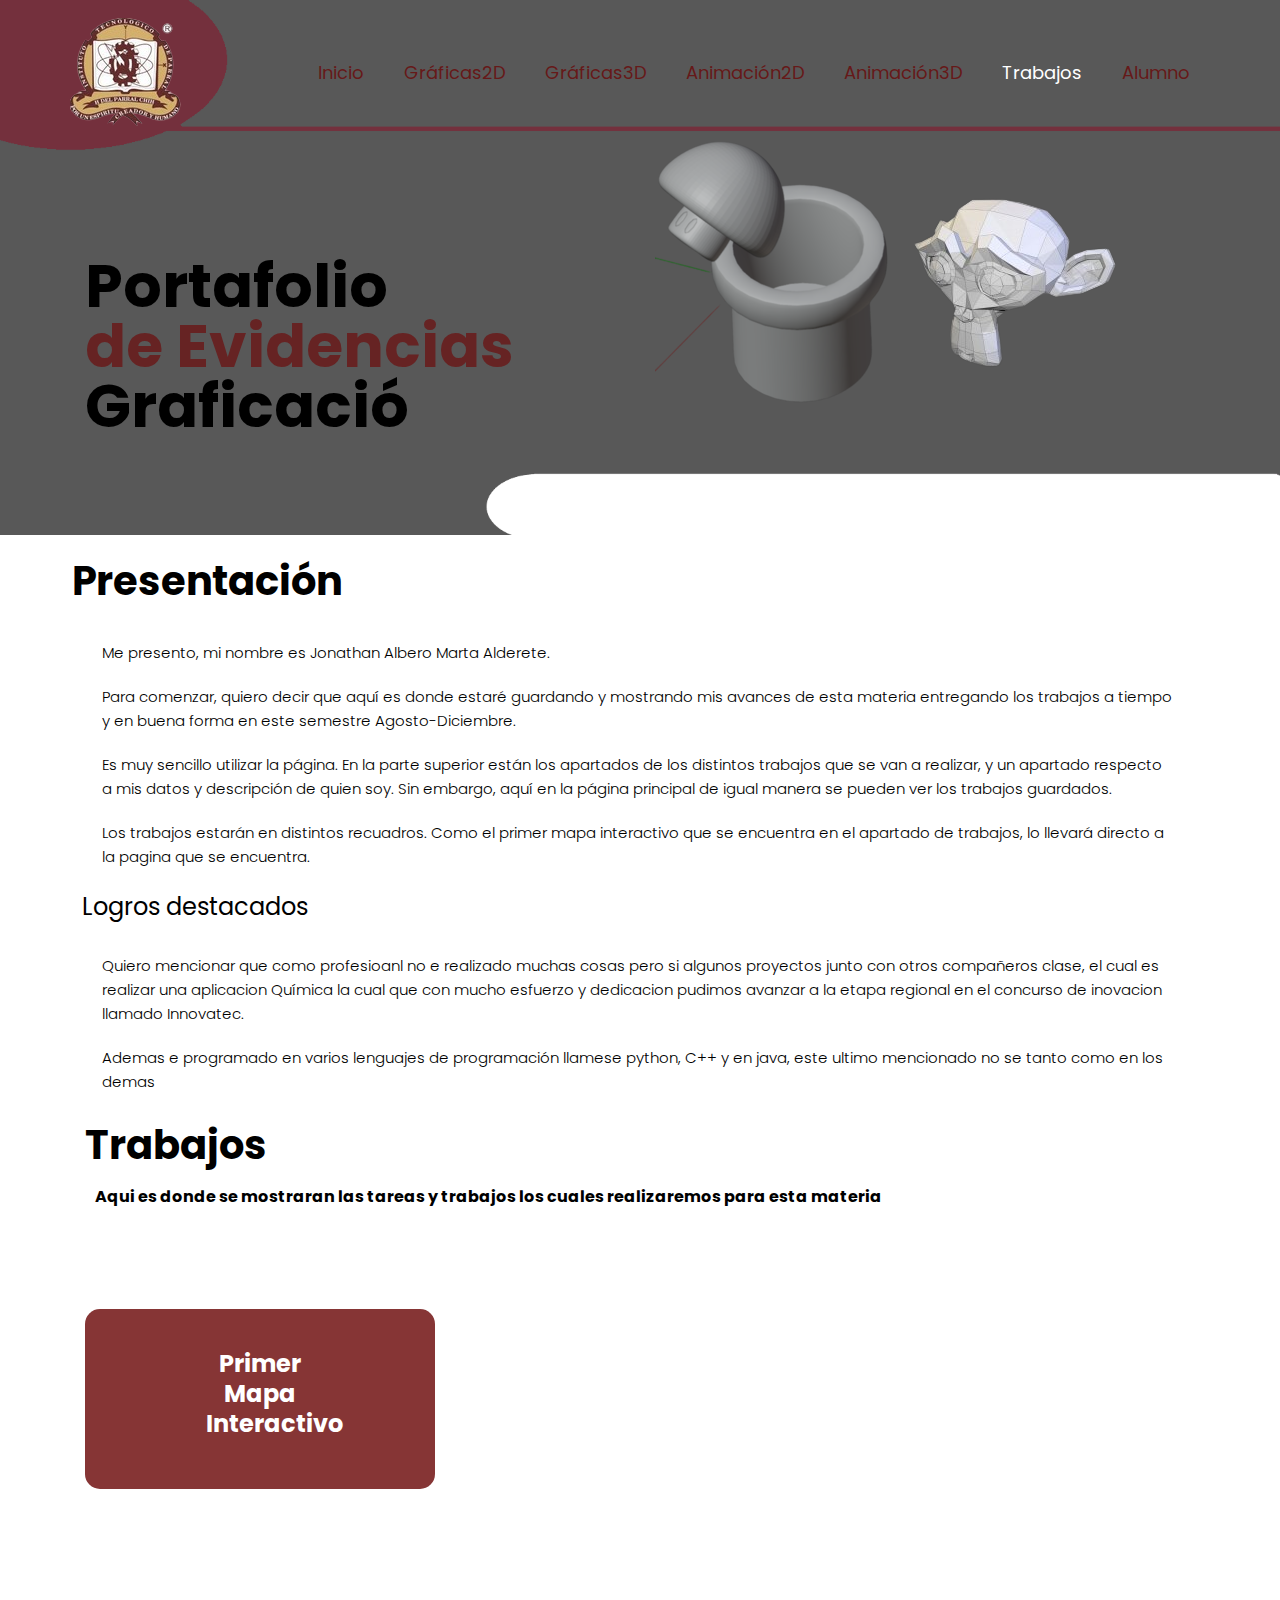
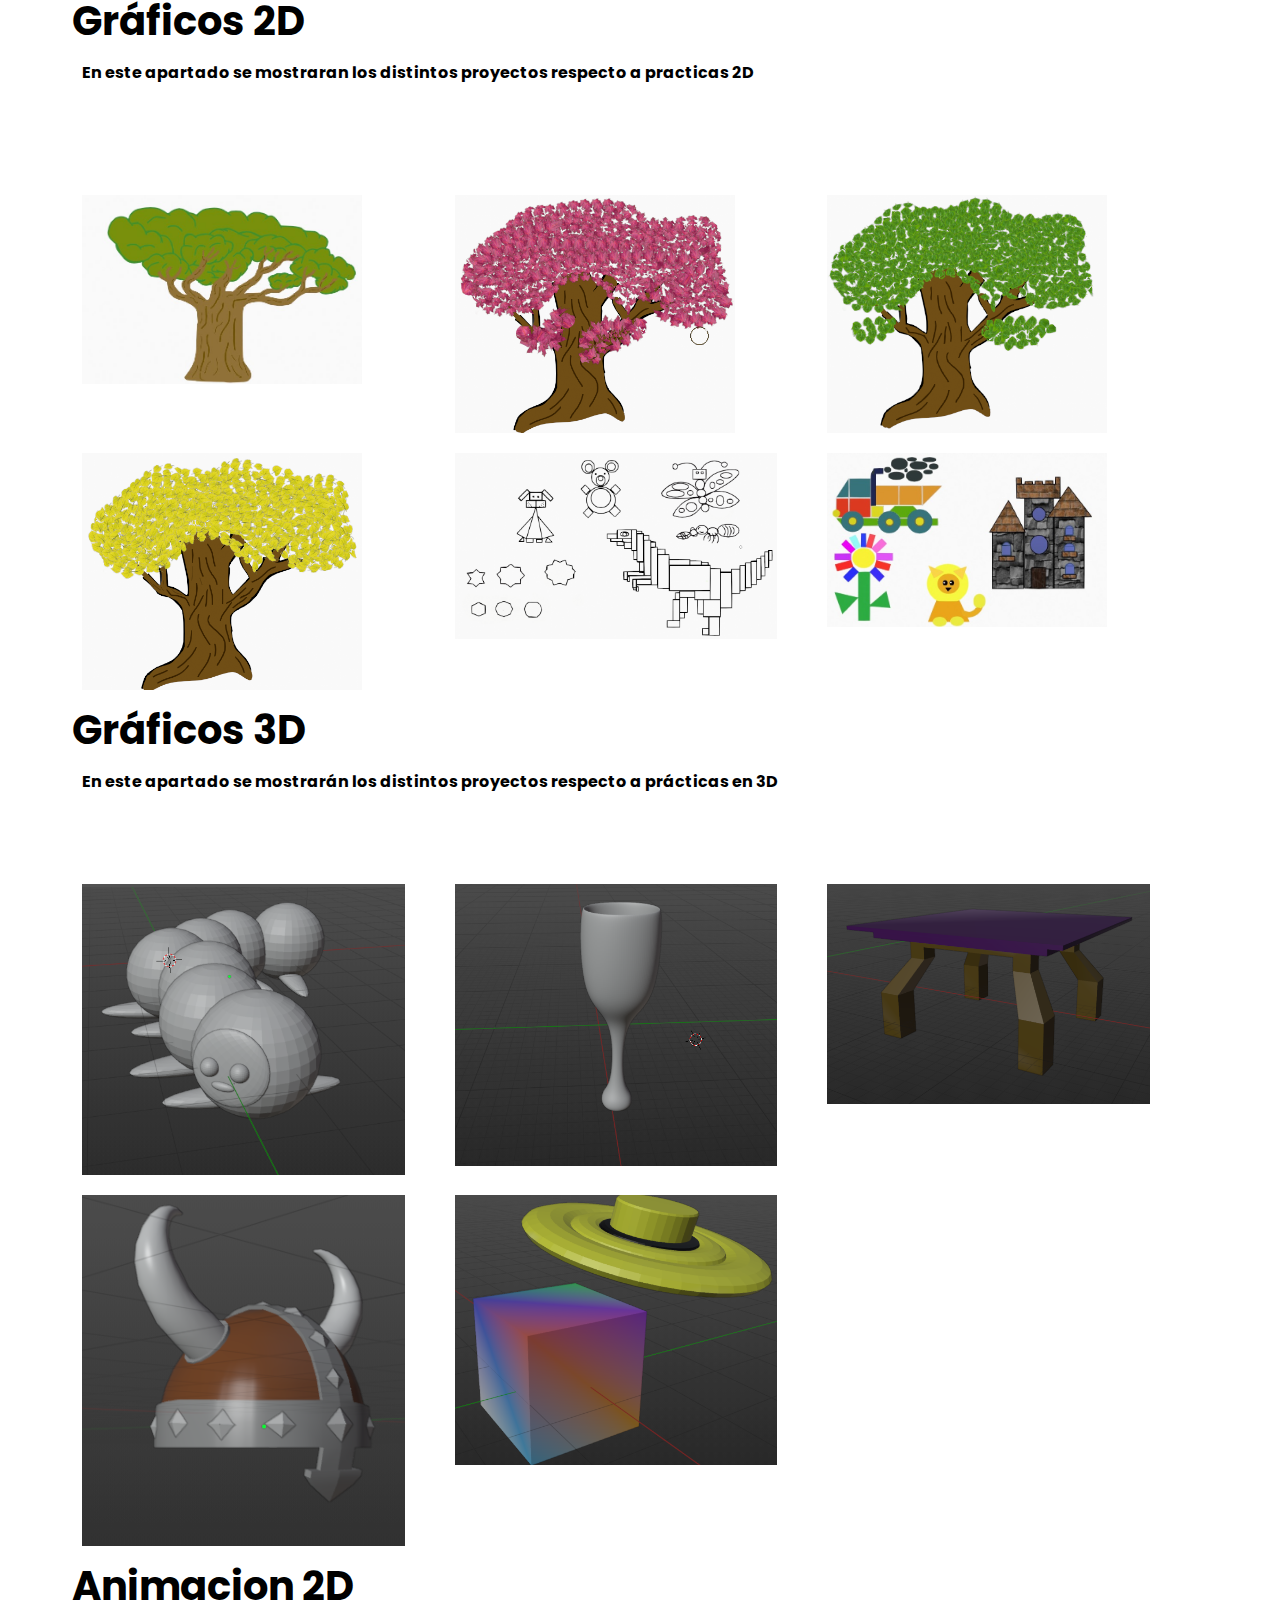
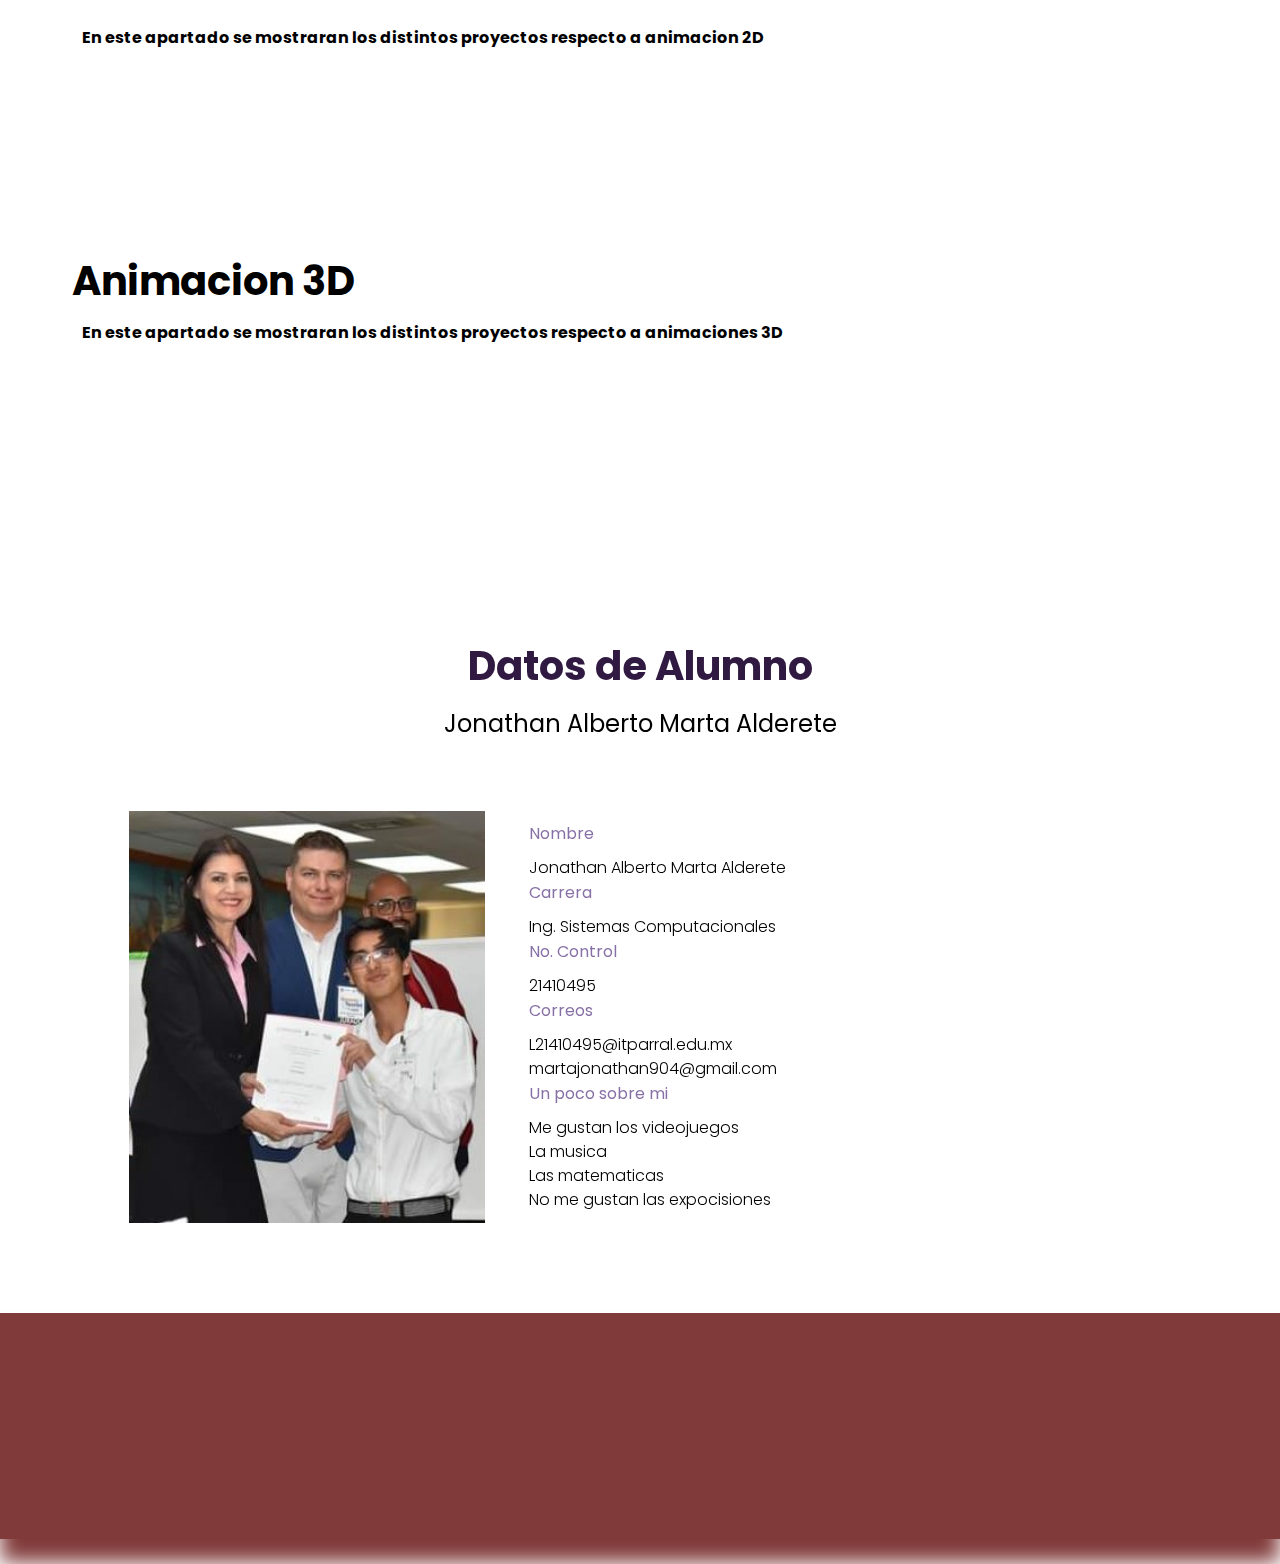
==== commit abc351e7: "Add files via upload" ====
--- a/index.html
+++ b/index.html
@@ -35,7 +35,7 @@
    <!-- header section start -->
    <div class="header_section">
       <nav class="navbar navbar-expand-lg navbar-light bg-light">
-         <div class="logo"><a href="index.html"><img src="images/logoTEC.png"></a></div>   <!-- CAMBIAR-->
+         <div class="logo"><a href="index.html"><img src="images/logoTec.png"></a></div>   <!-- CAMBIAR-->
 
          <button class="navbar-toggler" type="button" data-toggle="collapse" data-target="#navbarSupportedContent" aria-controls="navbarSupportedContent" aria-expanded="false" aria-label="Toggle navigation">
             <span class="navbar-toggler-icon"></span>
--- a/css/style.css
+++ b/css/style.css
@@ -139,6 +139,31 @@
     text-decoration: none;
     outline: none !important;
 }
+.text-container {
+    margin-bottom: 20px; /* Ajusta este valor según tus necesidades */
+}
+
+/* Estilo para la imagen ampliada */
+.zoomed-image {
+    width: 100%;
+    max-width: 600px; /* Ajusta el tamaño ampliado */
+    position: fixed;
+    top: 50%;
+    left: 50%;
+    transform: translate(-50%, -50%);
+    z-index: 999;
+}
+
+/* Estilo de fondo para la imagen ampliada */
+.overlay {
+    background: rgba(0, 0, 0, 0.8);
+    position: fixed;
+    top: 0;
+    left: 0;
+    width: 100%;
+    height: 100%;
+    z-index: 998;
+}
 
 a,
 .btn {
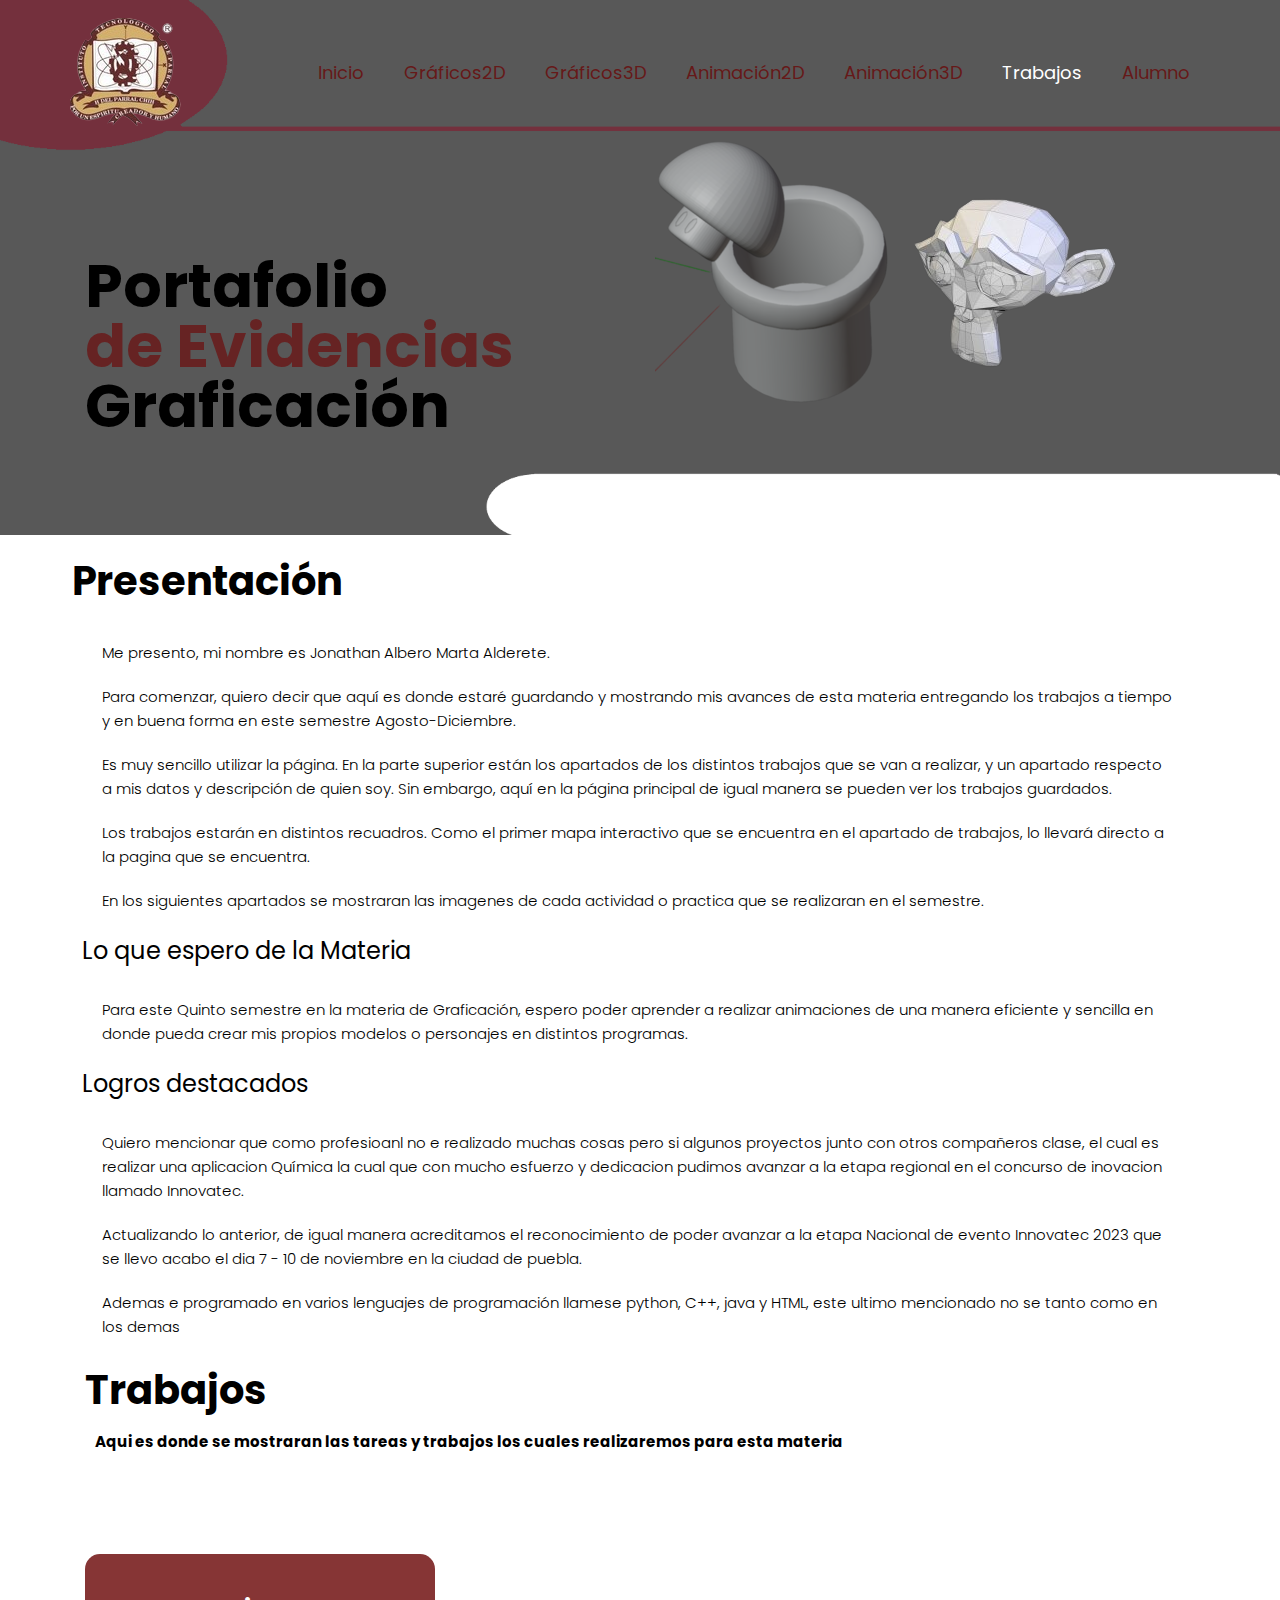
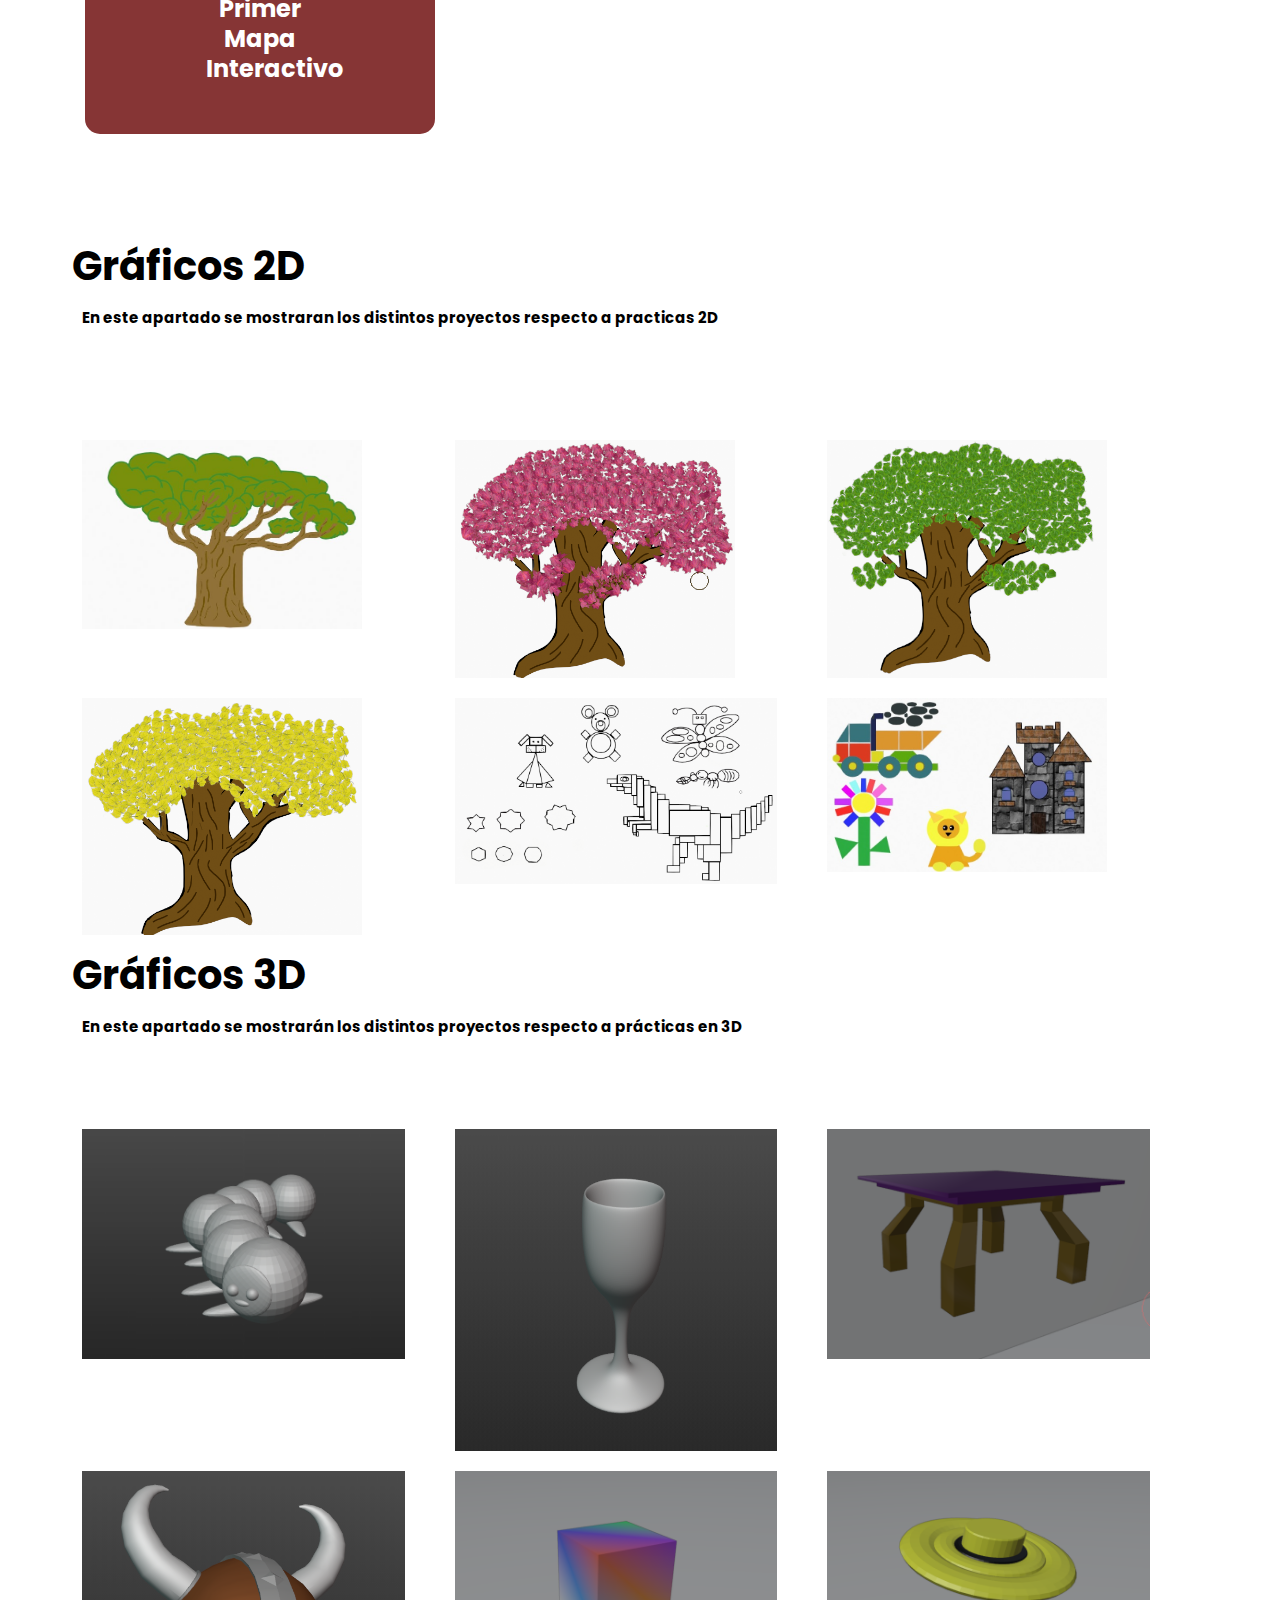
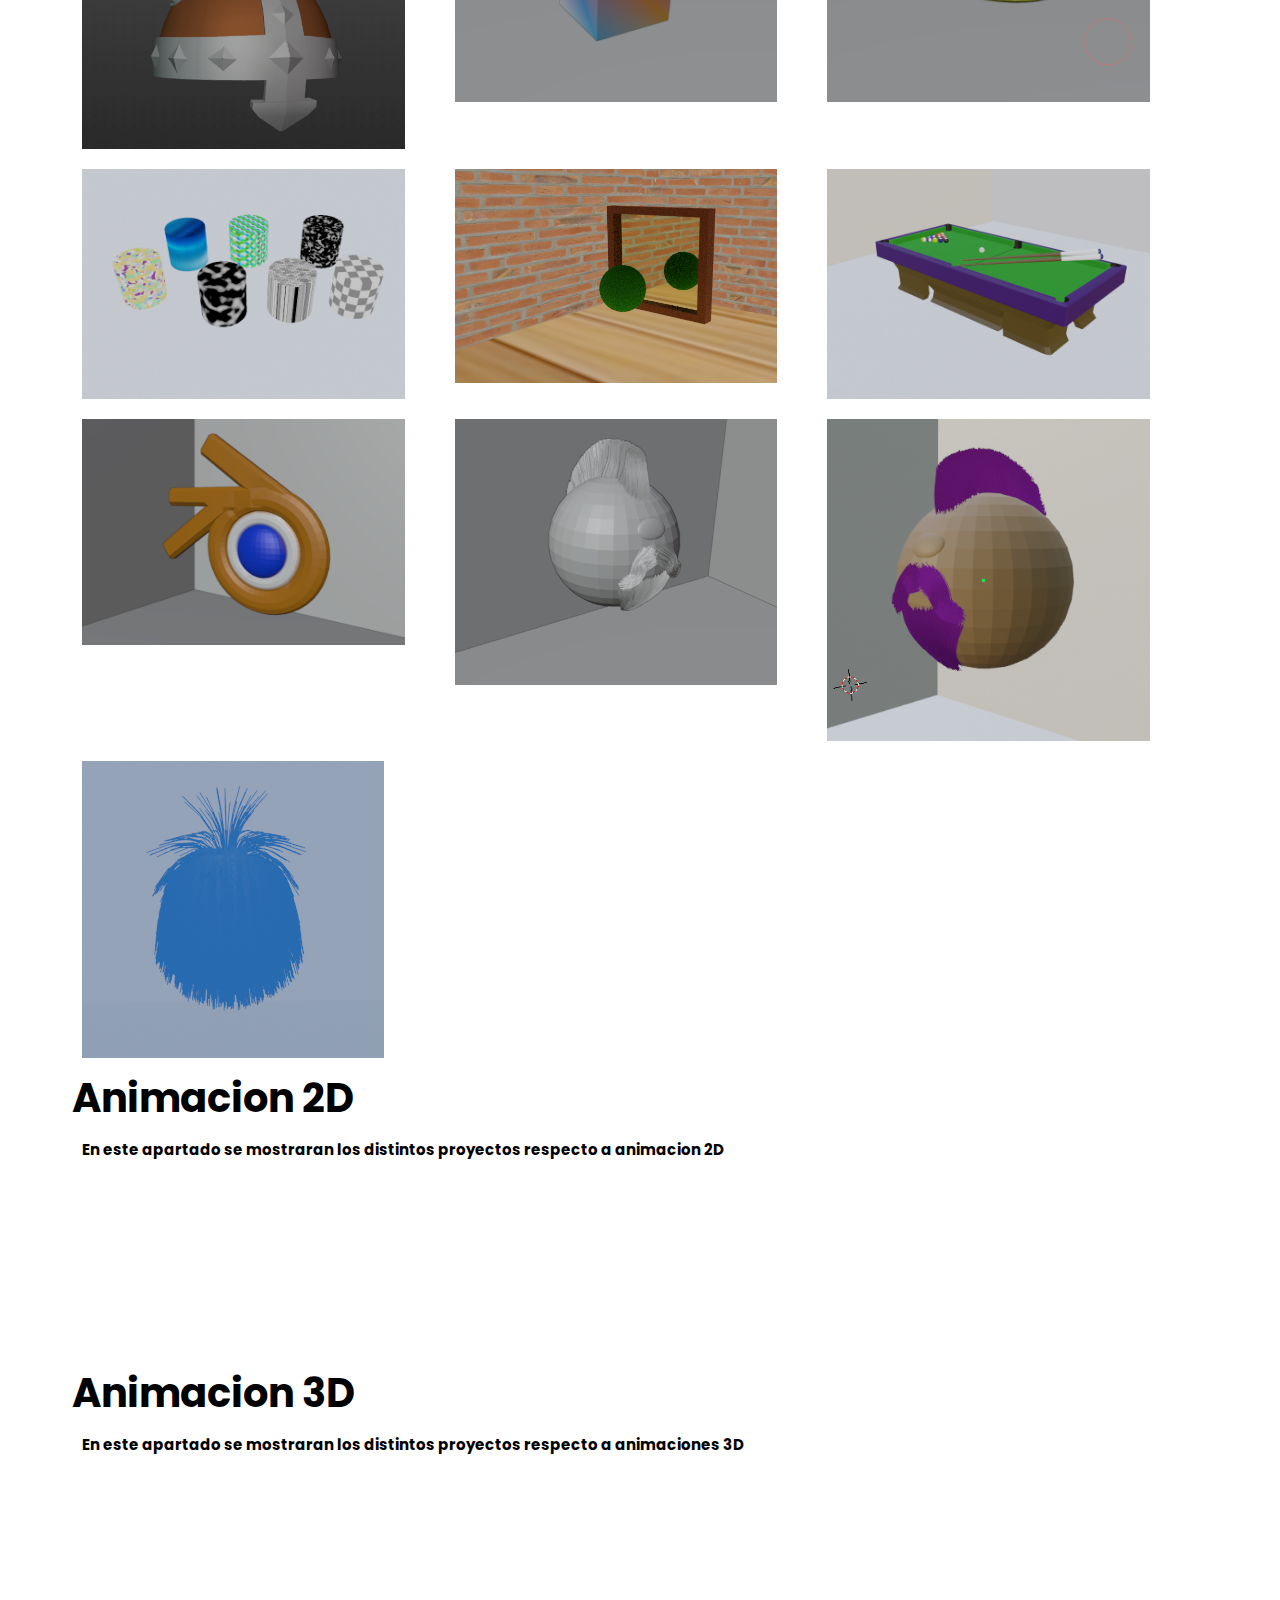
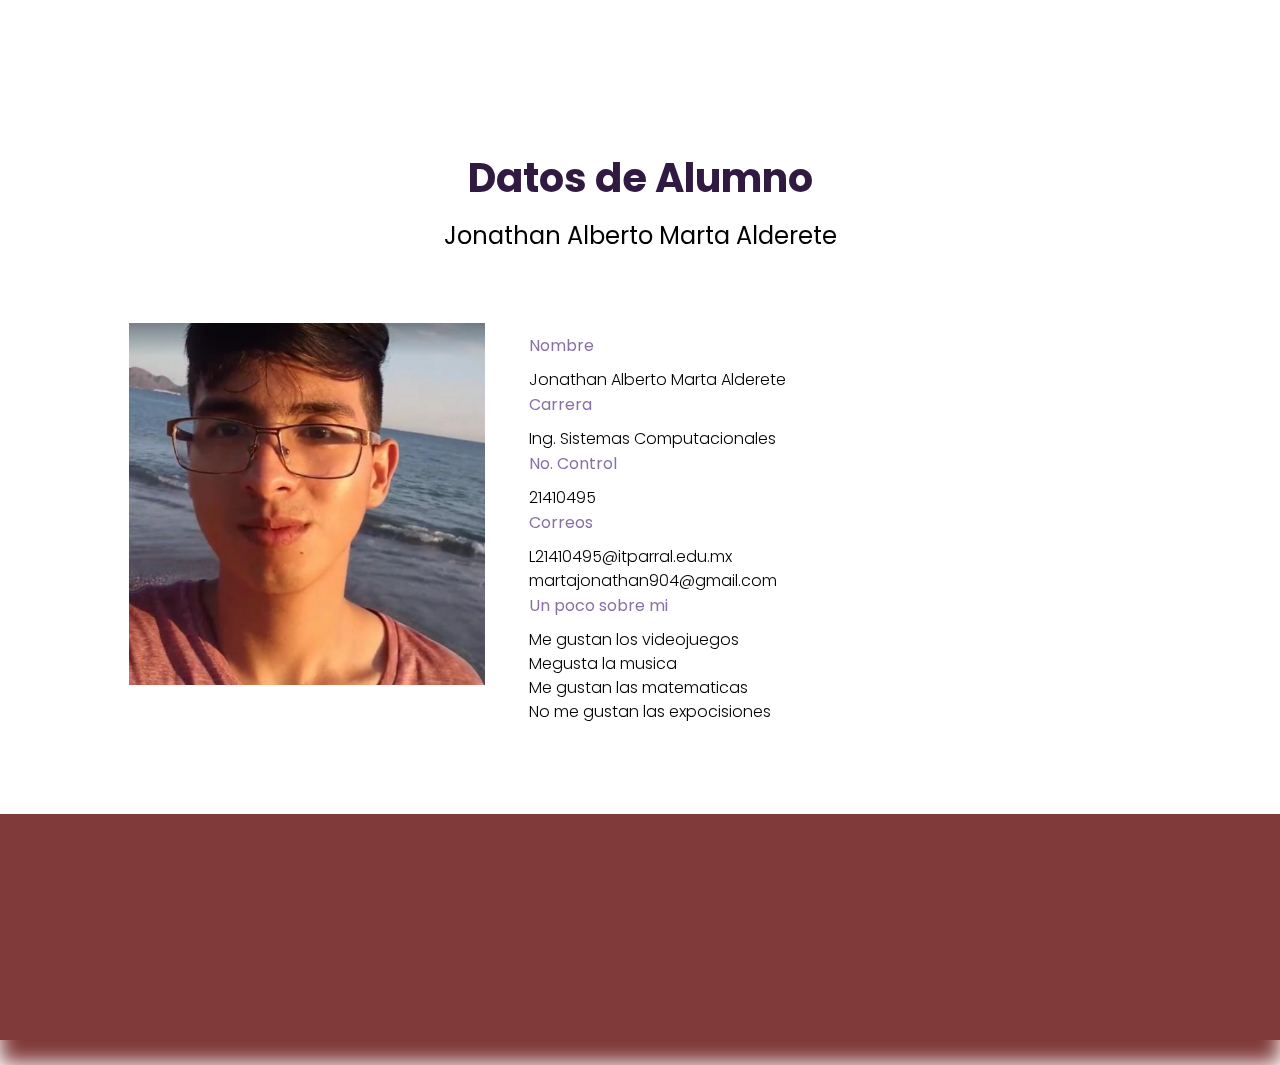
==== commit 8fdd0d80: "Add files via upload" ====
--- a/index.html
+++ b/index.html
@@ -46,10 +46,10 @@
                   <a class="nav-link" href="index.html">Inicio</a>
                </li>
                <li class="nav-item">
-                  <a class="nav-link" href="graf2D.html">Gráficas2D</a>
-               </li>
-               <li class="nav-item">
-                  <a class="nav-link" href="graf3D.html">Gráficas3D</a>
+                  <a class="nav-link" href="graf2D.html">Gráficos2D</a>
+               </li>
+               <li class="nav-item">
+                  <a class="nav-link" href="graf3D.html">Gráficos3D</a>
                </li>
                <li class="nav-item">
                   <a class="nav-link" href="anim2D.html">Animación2D</a>
@@ -75,7 +75,7 @@
                   <div class="container">
                      <div class="row">
                         <div class="col-md-6">
-                           <h1 class="banner_taital">Portafolio <br><span style="color: #662323;">de Evidencias</span><br>Graficació</h1>
+                           <h1 class="banner_taital">Portafolio <br><span style="color: #662323;">de Evidencias</span><br>Graficación</h1>
                         </div>
                         <div class="col-md-6">
                            <div class="image_2"><img src="images/hongo.png"><img src="images/img-1.png"></div>
@@ -95,10 +95,13 @@
               <p>Para comenzar, quiero decir que aquí es donde estaré guardando y mostrando mis avances de esta materia entregando los trabajos a tiempo y en buena forma en este semestre Agosto-Diciembre.</p>
               <p>Es muy sencillo utilizar la página. En la parte superior están los apartados de los distintos trabajos que se van a realizar, y un apartado respecto a mis datos y descripción de quien soy. Sin embargo, aquí en la página principal de igual manera se pueden ver los trabajos guardados.</p>
               <p>Los trabajos estarán en distintos recuadros. Como el primer mapa interactivo que se encuentra en el apartado de trabajos, lo llevará directo a la pagina que se encuentra.</p>
+              <p>En los siguientes apartados se mostraran las imagenes de cada actividad o practica que se realizaran en el semestre.</p>
+              <h1><span style="color: #000000;">Lo que espero de la Materia</span></h1>
+              <p>Para este Quinto semestre en la materia de Graficación, espero poder aprender a realizar animaciones de una manera eficiente y sencilla en donde pueda crear mis propios modelos o personajes en distintos programas.</p>
               <h1><span style="color: #000000;">Logros destacados</span></h1>
               <p>Quiero mencionar que como profesioanl no e realizado muchas cosas pero si algunos proyectos junto con otros compañeros clase, el cual es realizar una aplicacion Química la cual que con mucho esfuerzo y dedicacion pudimos avanzar a la etapa regional en el concurso de inovacion llamado Innovatec.</p>
-              <p>Ademas e programado en varios lenguajes de programación llamese python, C++ y en java, este ultimo mencionado no se tanto como en los demas</p>
-              <p></p>
+              <p>Actualizando lo anterior, de igual manera acreditamos el reconocimiento de poder avanzar a la etapa Nacional de evento Innovatec 2023 que se llevo acabo el dia 7 - 10 de noviembre en la ciudad de puebla.
+              <p>Ademas e programado en varios lenguajes de programación llamese python, C++, java y HTML, este ultimo mencionado no se tanto como en los demas</p>
             </div>
           <div class="health_section layout_padding">
               <div class="row">
@@ -183,10 +186,33 @@
                                <img src="images/CascoV.png" alt="Imagen 4" class="zoomable-image" style=" padding: 10px;"> <!-- Ajusta el ancho y el relleno según tus necesidades -->
                            </div>
                            <div class="col-sm-4">
-                               <img src="images/PintarVer.png" alt="Imagen 5" class="zoomable-image" style=" padding: 10px;"><!-- Ajusta el ancho y el relleno según tus necesidades -->
-                           </div>
-                           <!-- Agrega más imágenes aquí con el mismo estilo -->
-                       </div>
+                               <img src="images/cuadro.png" alt="Imagen 5" class="zoomable-image" style=" padding: 10px;"><!-- Ajusta el ancho y el relleno según tus necesidades -->
+                           </div>
+                           <div class="col-sm-4">
+                               <img src="images/Sombrero.png" alt="Imagen 6" class="zoomable-image" style=" padding: 10px;"><!-- Ajusta el ancho y el relleno según tus necesidades -->
+                           </div>
+                           <div class="col-sm-4">
+                               <img src="images/TexCilindro.png" alt="Imagen 6" class="zoomable-image" style=" padding: 10px;"><!-- Ajusta el ancho y el relleno según tus necesidades -->
+                           </div>
+                           <div class="col-sm-4">
+                               <img src="images/ReflejoEsf.png" alt="Imagen 6" class="zoomable-image" style=" padding: 10px;"><!-- Ajusta el ancho y el relleno según tus necesidades -->
+                          </div>
+                           <div class="col-sm-4">
+                               <img src="images/MesaBillar.png" alt="Imagen 6" class="zoomable-image" style=" padding: 10px;"><!-- Ajusta el ancho y el relleno según tus necesidades -->
+                          </div>
+                           <div class="col-sm-4">
+                               <img src="images/logblen.png" alt="Imagen 6" class="zoomable-image" style=" padding: 10px;"><!-- Ajusta el ancho y el relleno según tus necesidades -->
+                          </div>
+                           <div class="col-sm-4">
+                               <img src="images/Practica15.png" alt="Imagen 6" class="zoomable-image" style=" padding: 10px;"><!-- Ajusta el ancho y el relleno según tus necesidades -->
+                          </div>
+                           <div class="col-sm-4">
+                               <img src="images/Practica16.png" alt="Imagen 6" class="zoomable-image" style=" padding: 10px;"><!-- Ajusta el ancho y el relleno según tus necesidades -->
+                          </div>
+                           <div class="col-sm-4">
+                               <img src="images/Practica17.png" alt="Imagen 6" class="zoomable-image" style=" padding: 10px;"><!-- Ajusta el ancho y el relleno según tus necesidades -->
+                          </div>
+                        </div>
                    </div>
                </div>
            </div>
@@ -236,7 +262,7 @@
                      <h2 class="client_text" style="font-size: 24px;">Jonathan Alberto Marta Alderete</h2>
                      <div class="client_section_2">
                         <div class="client_left">
-                           <div><img src="images/foto.jpeg" class="client_img"></div>
+                           <div><img src="images/alumno.png" class="client_img"></div>
                         </div>
                         <div class="client_right">
                            <h4 class="nombre_text" style="font-size: 16px;">Nombre</h4>
@@ -249,7 +275,7 @@
                            <p class="lorem_text">L21410495@itparral.edu.mx</p>
                            <p class="lorem_text">martajonathan904@gmail.com</p>
                            <h2 class="correo_text" style="font-size: 16px;">Un poco sobre mi</h2>
-                           <p class="lorem_text">Me gustan los videojuegos<br>La musica<br>Las matematicas<br>No me gustan las expocisiones  </p>
+                           <p class="lorem_text">Me gustan los videojuegos <br>Megusta la musica<br> Me gustan las matematicas<br>No me gustan las expocisiones  </p>
                         </div>   
                      </div>
                   </div>
--- a/css/style.css
+++ b/css/style.css
@@ -322,7 +322,12 @@
     width: 170px;
     float: left;
 }
-
+.prueba{
+    width: 100%;
+    height: 100%;
+    display: flex;
+    align-items: center;
+}
 .more_bt a {
     width: 100%;
     float: left;
@@ -332,6 +337,7 @@
     text-align: center;
     padding: 10px 0px;
 }
+
 
 .contact_bt {
     width: 170px;
@@ -360,6 +366,12 @@
 #main_slider .carousel-control-next:focus {
     border: 4px solid #524972;
     color: #524972;
+}
+
+model-viewer{
+    width: 100%;
+    height: 100%;
+    display: flex;
 }
 
 #main_slider a.carousel-control-next {
@@ -406,7 +418,7 @@
 .health_text {
     width: 100%;
     float: left;
-    font-size: 16px;
+    font-size: 20x;
     color: #000000;
     margin: 10px;
     font-weight: bold;
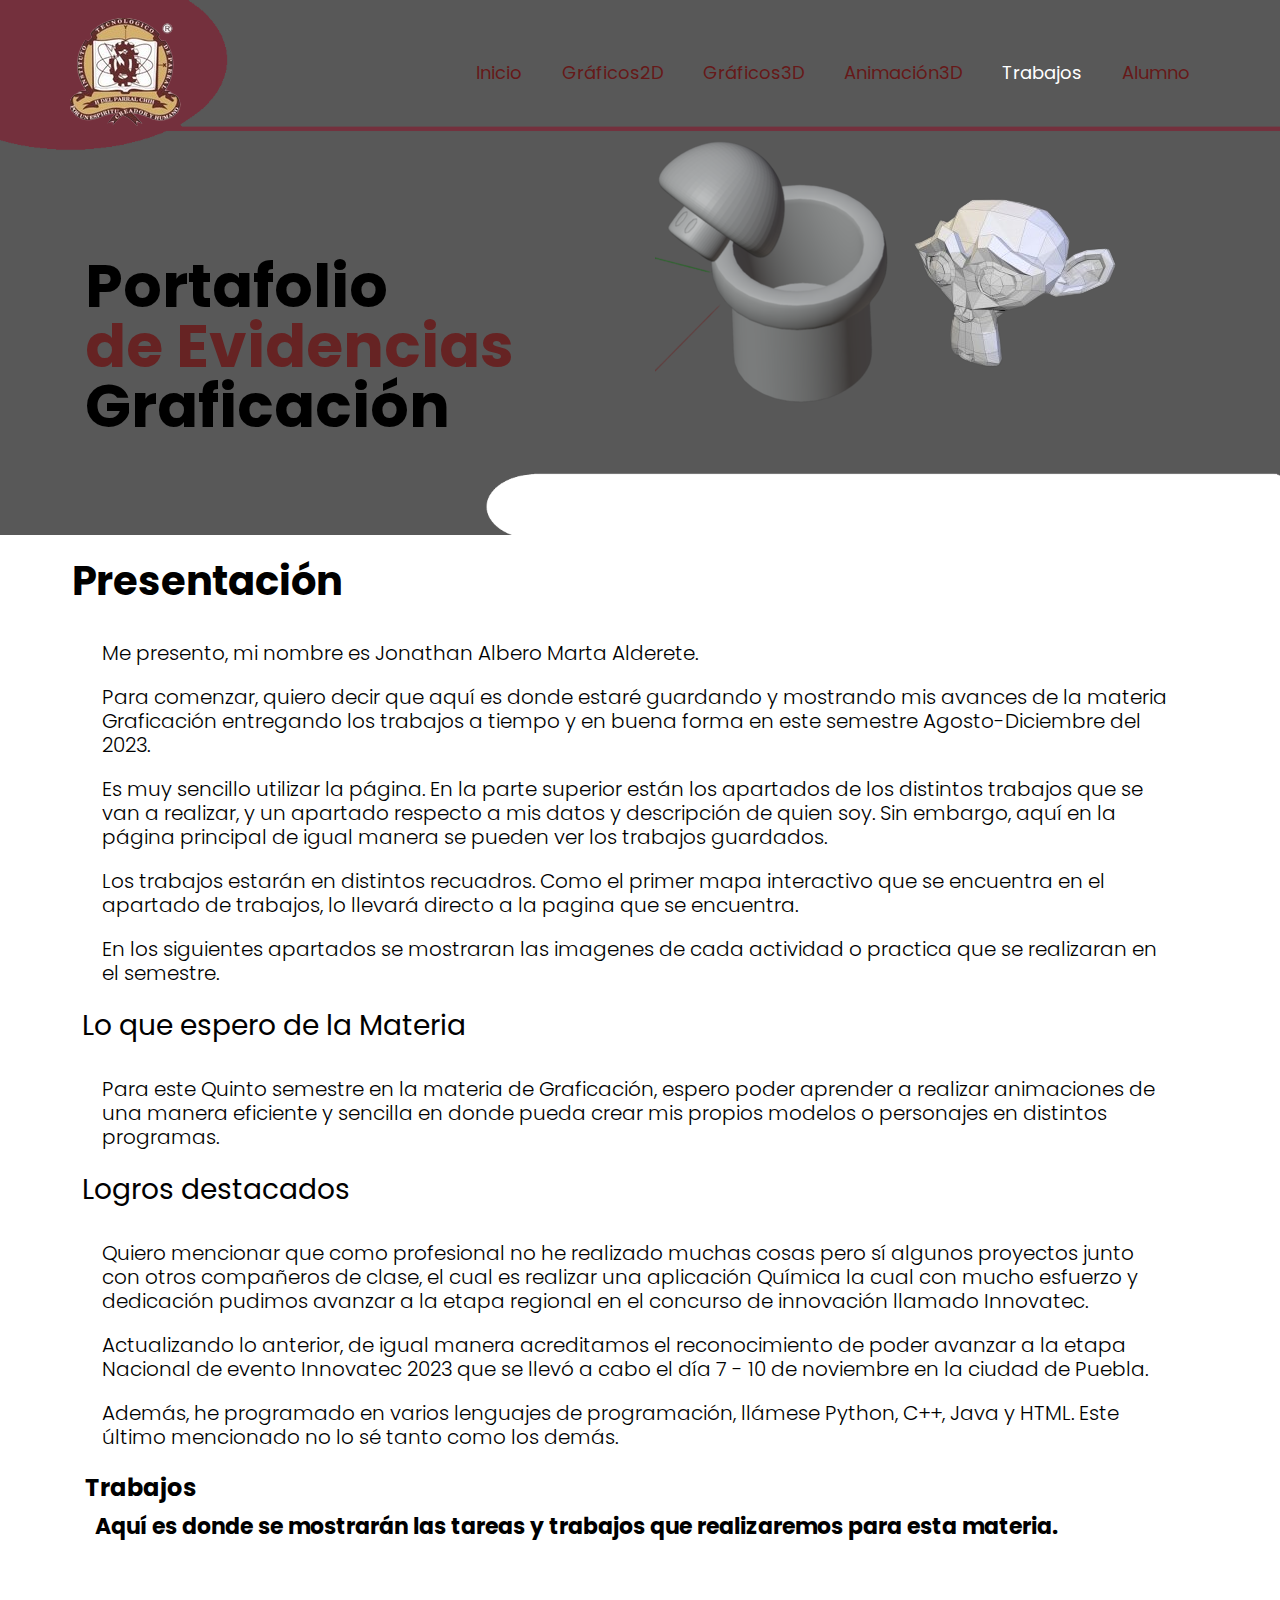
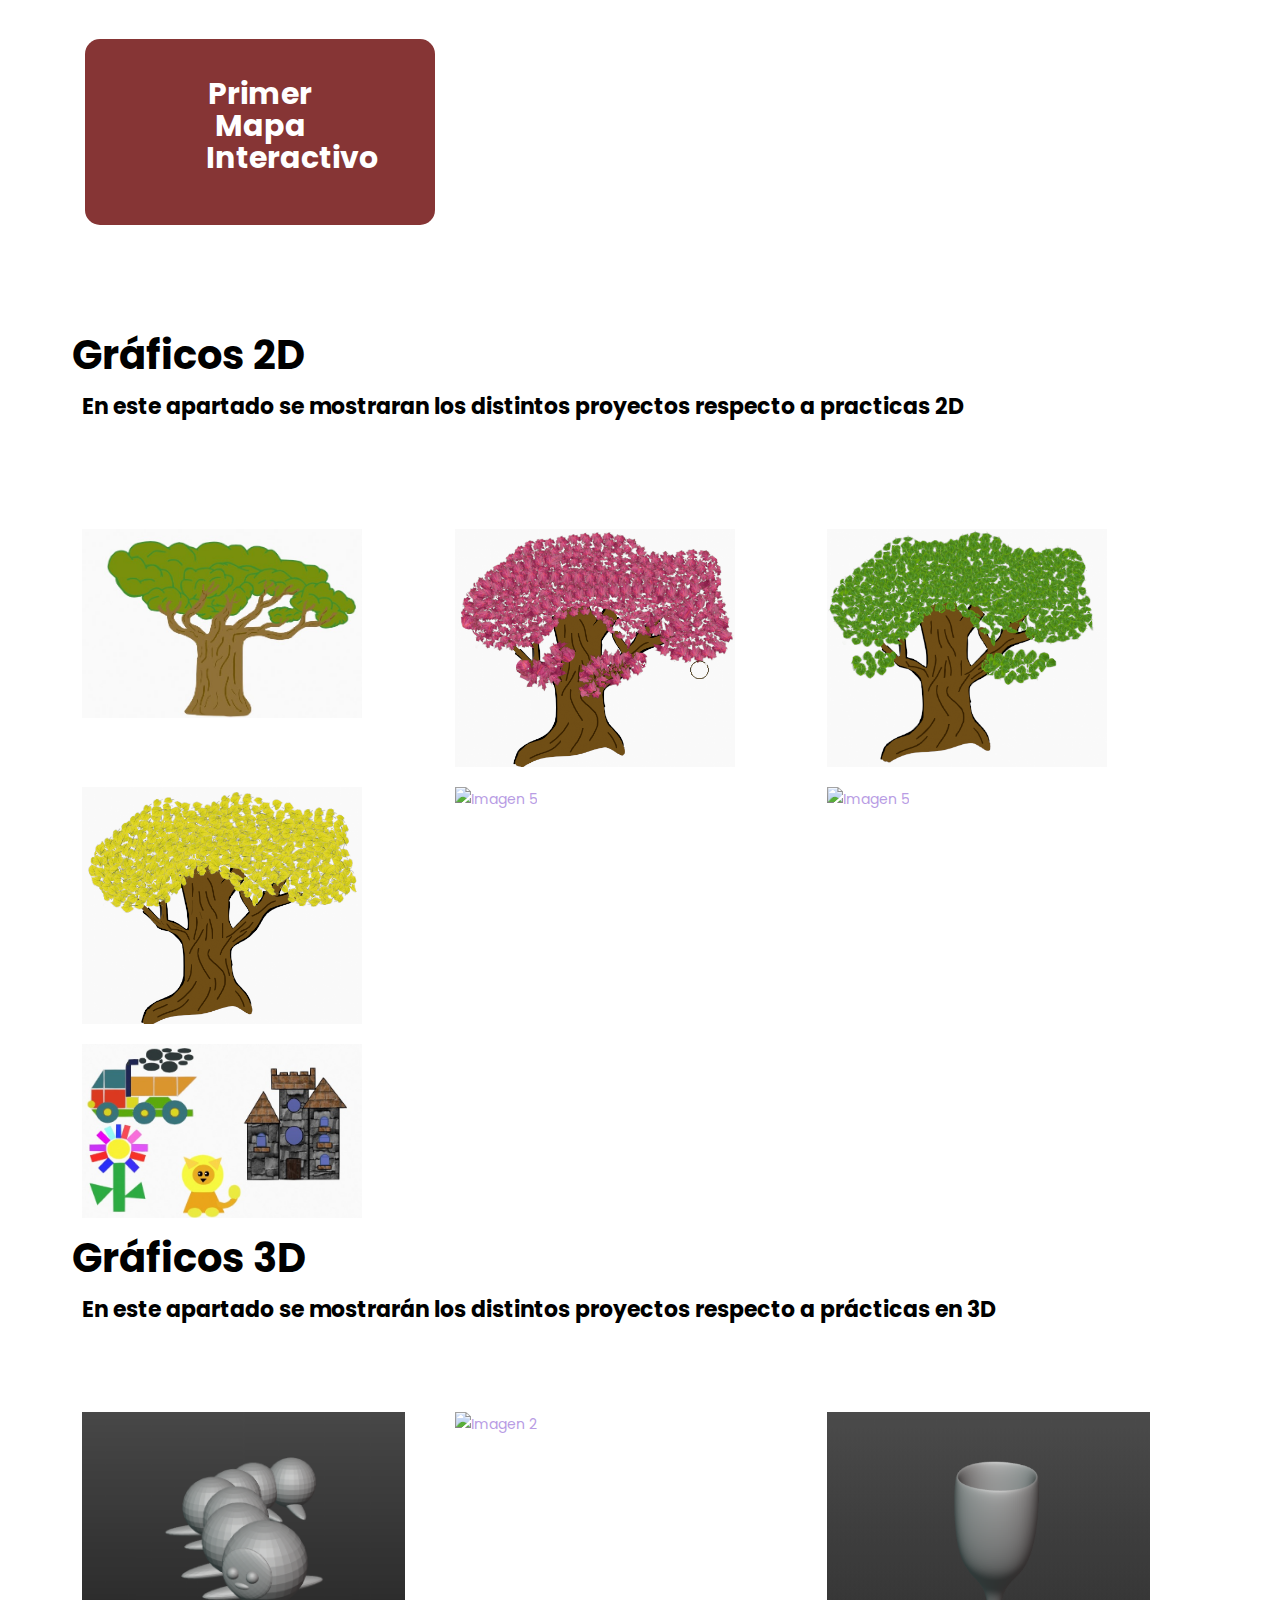
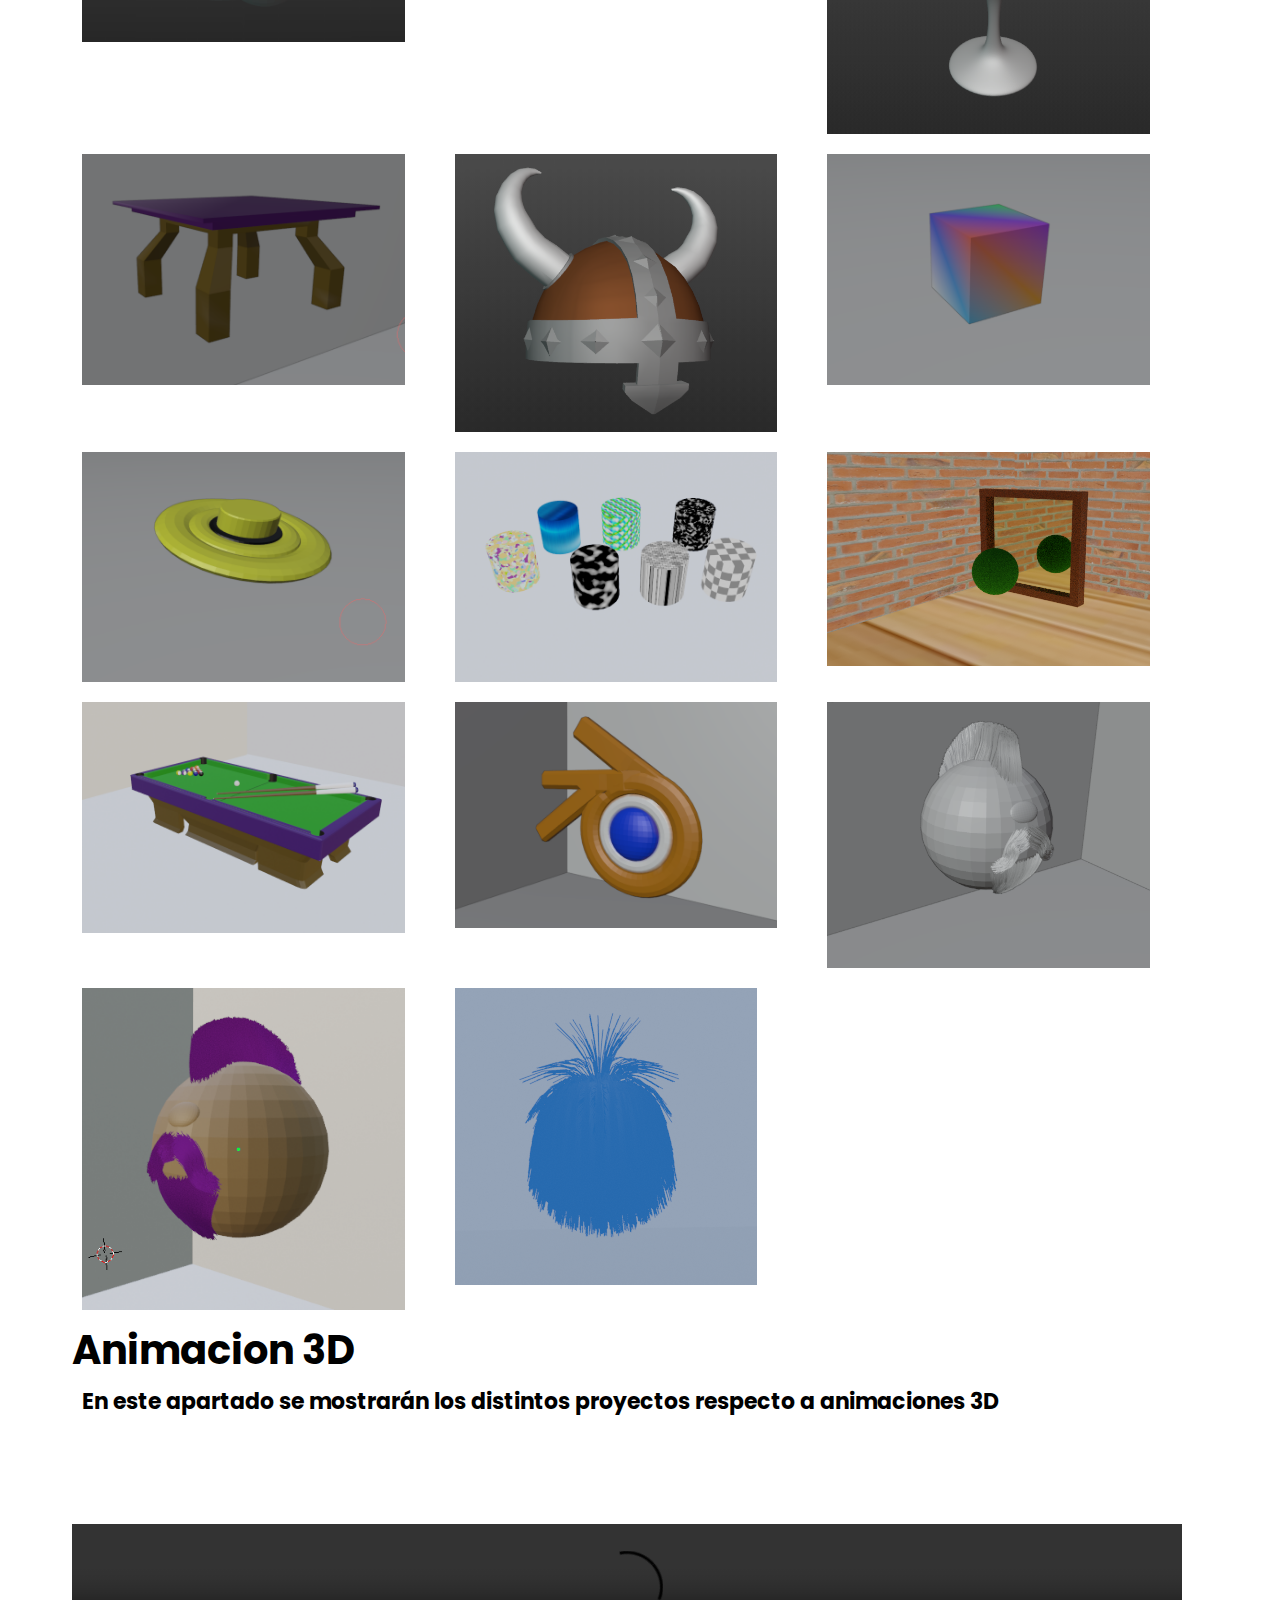
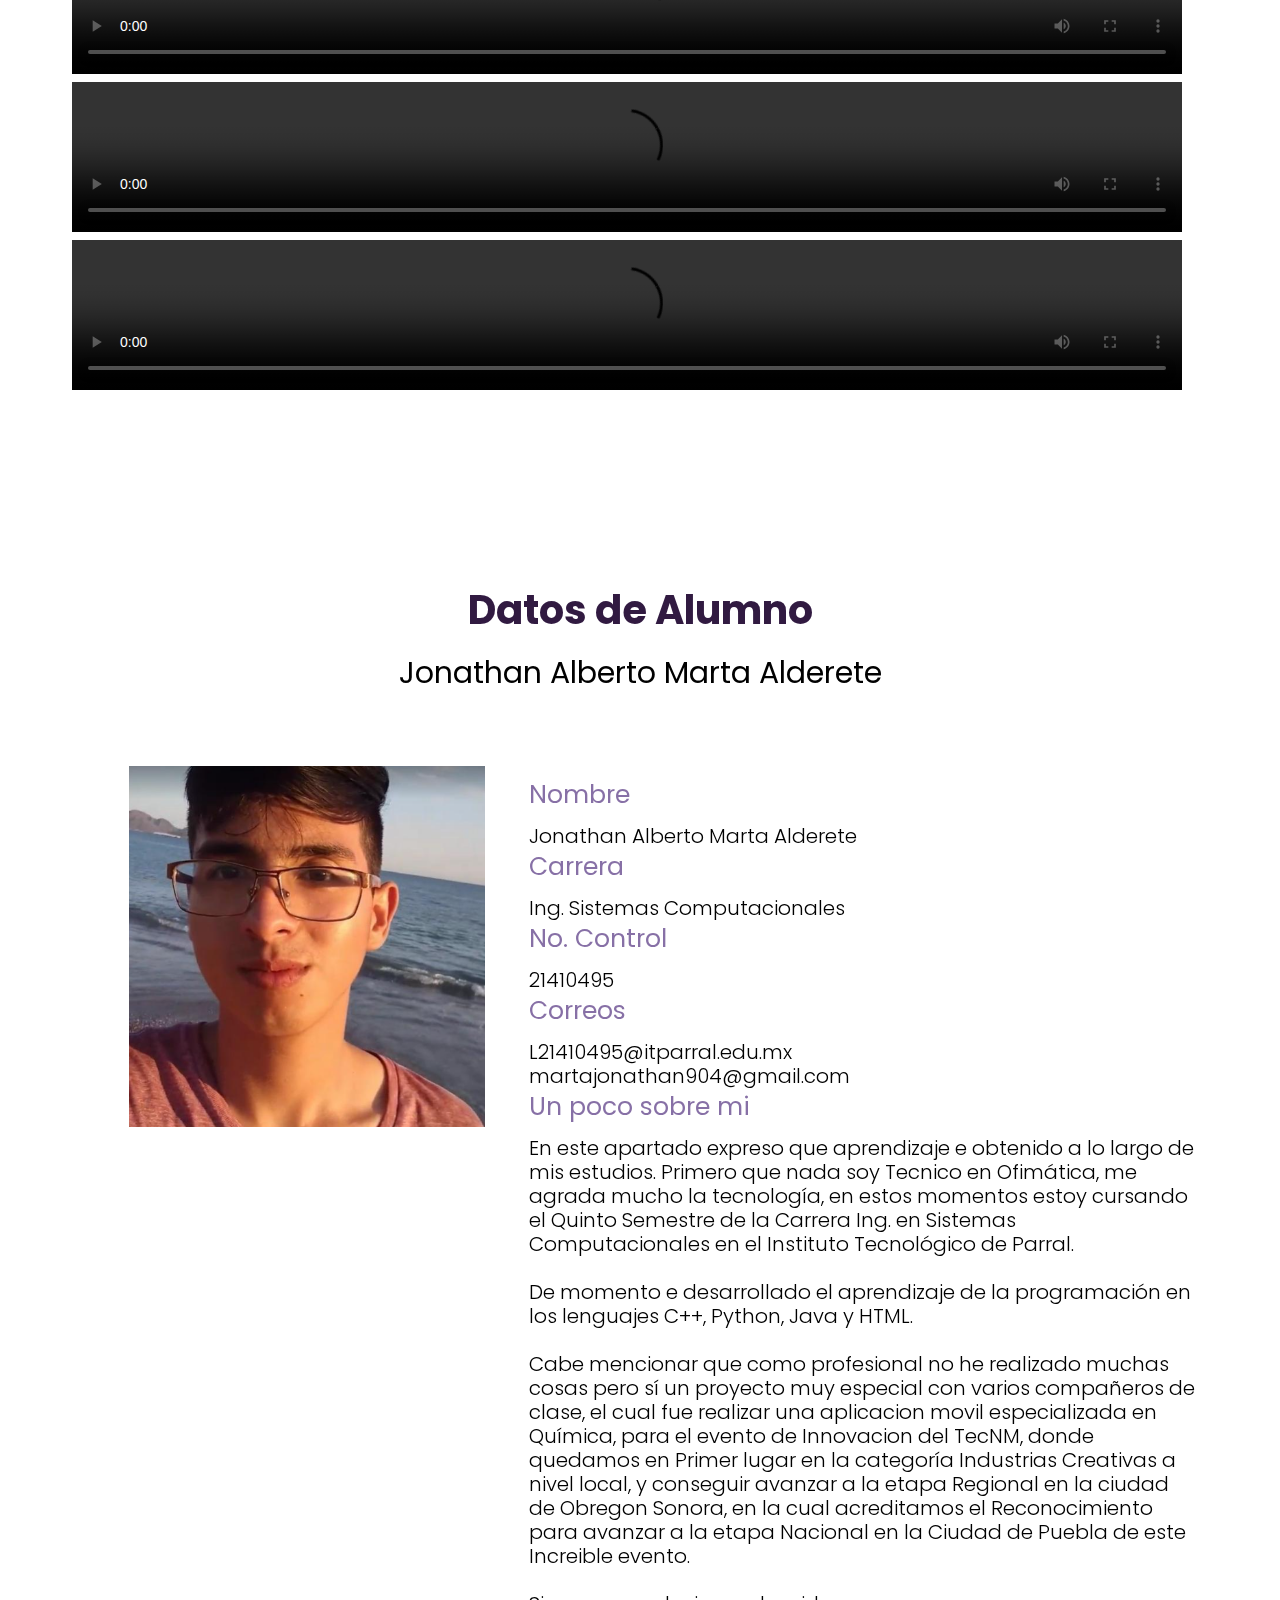
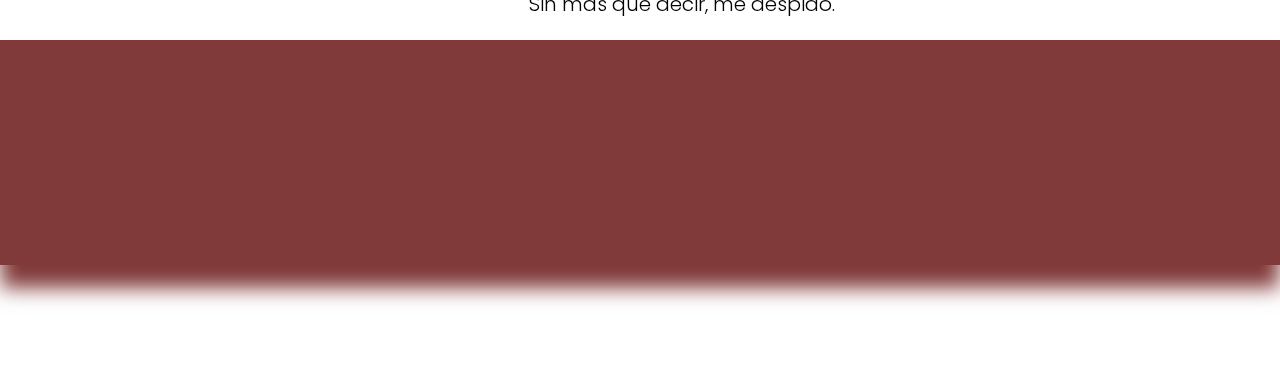
==== commit 8b4a8c0f: "Add files via upload" ====
--- a/index.html
+++ b/index.html
@@ -52,9 +52,6 @@
                   <a class="nav-link" href="graf3D.html">Gráficos3D</a>
                </li>
                <li class="nav-item">
-                  <a class="nav-link" href="anim2D.html">Animación2D</a>
-               </li>
-               <li class="nav-item">
                   <a class="nav-link" href="anim3D.html">Animación3D</a>
                </li>
                <li class="nav-item active">
@@ -91,18 +88,18 @@
       <div class="container">
           <h2 class="health_taital">Presentación</h2>
           <div class="health_text">
-              <p>Me presento, mi nombre es Jonathan Albero Marta Alderete.</p>
-              <p>Para comenzar, quiero decir que aquí es donde estaré guardando y mostrando mis avances de esta materia entregando los trabajos a tiempo y en buena forma en este semestre Agosto-Diciembre.</p>
-              <p>Es muy sencillo utilizar la página. En la parte superior están los apartados de los distintos trabajos que se van a realizar, y un apartado respecto a mis datos y descripción de quien soy. Sin embargo, aquí en la página principal de igual manera se pueden ver los trabajos guardados.</p>
-              <p>Los trabajos estarán en distintos recuadros. Como el primer mapa interactivo que se encuentra en el apartado de trabajos, lo llevará directo a la pagina que se encuentra.</p>
-              <p>En los siguientes apartados se mostraran las imagenes de cada actividad o practica que se realizaran en el semestre.</p>
-              <h1><span style="color: #000000;">Lo que espero de la Materia</span></h1>
-              <p>Para este Quinto semestre en la materia de Graficación, espero poder aprender a realizar animaciones de una manera eficiente y sencilla en donde pueda crear mis propios modelos o personajes en distintos programas.</p>
-              <h1><span style="color: #000000;">Logros destacados</span></h1>
-              <p>Quiero mencionar que como profesioanl no e realizado muchas cosas pero si algunos proyectos junto con otros compañeros clase, el cual es realizar una aplicacion Química la cual que con mucho esfuerzo y dedicacion pudimos avanzar a la etapa regional en el concurso de inovacion llamado Innovatec.</p>
-              <p>Actualizando lo anterior, de igual manera acreditamos el reconocimiento de poder avanzar a la etapa Nacional de evento Innovatec 2023 que se llevo acabo el dia 7 - 10 de noviembre en la ciudad de puebla.
-              <p>Ademas e programado en varios lenguajes de programación llamese python, C++, java y HTML, este ultimo mencionado no se tanto como en los demas</p>
-            </div>
+              <p style="font-size: 20px;">Me presento, mi nombre es Jonathan Albero Marta Alderete.</p>
+              <p style="font-size: 20px;">Para comenzar, quiero decir que aquí es donde estaré guardando y mostrando mis avances de la materia Graficación entregando los trabajos a tiempo y en buena forma en este semestre Agosto-Diciembre del 2023.</p>
+              <p style="font-size: 20px;">Es muy sencillo utilizar la página. En la parte superior están los apartados de los distintos trabajos que se van a realizar, y un apartado respecto a mis datos y descripción de quien soy. Sin embargo, aquí en la página principal de igual manera se pueden ver los trabajos guardados.</p>
+              <p style="font-size: 20px;">Los trabajos estarán en distintos recuadros. Como el primer mapa interactivo que se encuentra en el apartado de trabajos, lo llevará directo a la pagina que se encuentra.</p>
+              <p style="font-size: 20px;">En los siguientes apartados se mostraran las imagenes de cada actividad o practica que se realizaran en el semestre.</p>
+              <h1 style="color: #000000; font-size: 28px;">Lo que espero de la Materia</h1>
+              <p style="font-size: 20px;">Para este Quinto semestre en la materia de Graficación, espero poder aprender a realizar animaciones de una manera eficiente y sencilla en donde pueda crear mis propios modelos o personajes en distintos programas.</p>
+              <h1 style="color: #000000; font-size: 28px;">Logros destacados</h1>
+              <p style="font-size: 20px;">Quiero mencionar que como profesional no he realizado muchas cosas pero sí algunos proyectos junto con otros compañeros de clase, el cual es realizar una aplicación Química la cual con mucho esfuerzo y dedicación pudimos avanzar a la etapa regional en el concurso de innovación llamado Innovatec.</p>
+              <p style="font-size: 20px;">Actualizando lo anterior, de igual manera acreditamos el reconocimiento de poder avanzar a la etapa Nacional de evento Innovatec 2023 que se llevó a cabo el día 7 - 10 de noviembre en la ciudad de Puebla.</p>
+              <p style="font-size: 20px;">Además, he programado en varios lenguajes de programación, llámese Python, C++, Java y HTML. Este último mencionado no lo sé tanto como los demás.</p>
+          </div>
           <div class="health_section layout_padding">
               <div class="row">
                   <div class="col-sm-7">
@@ -114,34 +111,35 @@
       </div>
   </div>
   
+  
    <!-- health section end -->
        <!-- news section start -->
-      <div class="news_section layout_padding" style="margin-top: -200px;">
+       <div class="news_section layout_padding" style="margin-top: -200px;">
          <div class="container">
-            <h1 class="health_taital">Trabajos</h1>
-            <p class="health_text">Aqui es donde se mostraran las tareas y trabajos los cuales realizaremos para esta materia</br> </p>
-            <div class="news_section_2 layout_padding">
-               <div class="row">
-                  <div class="col-lg-4 col-sm-6">
-                     <div class="box_main">
-                         <h4 class="daily_text"><a href="https://nztauoujtejtlvuicpbwhg.on.drv.tw/Prueba/Teor%C3%ADa%20del%20color.html"><span style="color: #ffffff;">Primer Mapa Interactivo</a></h4>
+             <h1 class="health_taital" style="font-size: 24px;">Trabajos</h1>
+             <p class="health_text" style="font-size: 22px;">Aquí es donde se mostrarán las tareas y trabajos que realizaremos para esta materia.</p>
+             <div class="news_section_2 layout_padding">
+                 <div class="row">
+                     <div class="col-lg-4 col-sm-6">
+                         <div class="box_main">
+                             <h4 class="daily_text"><a href="https://nztauoujtejtlvuicpbwhg.on.drv.tw/Prueba/Teor%C3%ADa%20del%20color.html" style="color: #ffffff; font-size: 30px;">Primer Mapa Interactivo</a></h4>
+                         </div>
+                     </div>
+                     <div class="col-lg-4 col-sm-6">
+                     </div>
+                     <div class="col-lg-4 col-sm-6">
                      </div>
                  </div>
-              </div>
-                  <div class="col-lg-4 col-sm-6">
-                  </div>
-                  <div class="col-lg-4 col-sm-6">
-                  </div>
-               </div>
-            </div>
-         </div>
-      </div>
+             </div>
+         </div>
+     </div>
+     
       <!-- news section end -->
             <!-- health section start -->
             <div class="health_section layout_padding" style="margin-top: -200px;">
                <div class="container">
                   <h1 class="health_taital">Gráficos 2D</h1>
-                  <p class="health_text">En este apartado se mostraran los distintos proyectos respecto a practicas 2D</p>
+                  <p class="health_text" style="font-size: 22px;">En este apartado se mostraran los distintos proyectos respecto a practicas 2D</p>
                   <div class="health_section layout_padding" style="margin-top: -100px;"> 
                      <div class="row">
                         <div class="col-sm-4">
@@ -157,8 +155,11 @@
                             <img src="images/arbol3amarillo.png" alt="Imagen 4" class="zoomable-image" style="width: 100%; max-width: 300px; padding: 10px;">
                         </div>
                         <div class="col-sm-4">
-                           <img src="images/Practica3 .png" alt="Imagen 5" class="zoomable-image" style="width: 100%; max-width: 777px; padding: 10px;">
+                           <img src="images/figuras.png" alt="Imagen 5" class="zoomable-image" style="width: 100%; max-width: 777px; padding: 10px;">
                        </div> 
+                       <div class="col-sm-4">
+                        <img src="images/dibujos_figuras.png" alt="Imagen 5" class="zoomable-image" style="width: 100%; max-width: 777px; padding: 10px;">
+                      </div> 
                         <div class="col-sm-4">
                             <img src="images/Practica 4.png" alt="Imagen 6" class="zoomable-image" style="width: 100%; max-width: 300px; padding: 10px;">
                         </div>
@@ -170,15 +171,18 @@
             <div class="health_section layout_padding">
                <div class="container">
                    <h1 class="health_taital">Gráficos 3D</h1>
-                   <p class="health_text">En este apartado se mostrarán los distintos proyectos respecto a prácticas en 3D</p>
+                   <p class="health_text" style="font-size: 22px;">En este apartado se mostrarán los distintos proyectos respecto a prácticas en 3D</p>
                    <div class="health_section layout_padding" style="margin-top: -120px;">
                        <div class="row">
                            <div class="col-sm-4">
                                <img src="images/Oruga.png" alt="Imagen 1" class="zoomable-image" style=" padding: 10px;"> <!-- Ajusta el ancho y el relleno según tus necesidades -->
                            </div>
                            <div class="col-sm-4">
-                               <img src="images/CopaVino.png" alt="Imagen 2" class="zoomable-image" style=" padding: 10px;"> <!-- Ajusta el ancho y el relleno según tus necesidades -->
-                           </div>
+                               <img src="images/Copa_1.png" alt="Imagen 2" class="zoomable-image" style=" padding: 10px;"> <!-- Ajusta el ancho y el relleno según tus necesidades -->
+                           </div>
+                           <div class="col-sm-4">
+                              <img src="images/CopaVino.png" alt="Imagen 2" class="zoomable-image" style=" padding: 10px;"> <!-- Ajusta el ancho y el relleno según tus necesidades -->
+                          </div>
                            <div class="col-sm-4">
                                <img src="images/Mesa.png" alt="Imagen 3" class="zoomable-image" style=" padding: 10px;"><!-- Ajusta el ancho y el relleno según tus necesidades -->
                            </div>
@@ -218,39 +222,42 @@
            </div>
            
            
-      <!-- health section end -->
-            <!-- health section start -->
-            <div class="health_section layout_padding">
-               <div class="container">
-                  <h1 class="health_taital">Animacion 2D</h1>
-                  <p class="health_text">En este apartado se mostraran los distintos proyectos respecto a animacion 2D</p>
-                  <div class="health_section layout_padding">
-                     <div class="row">
-                        
-                        <div class="col-sm-7">
-                        </div>
-                        <div class="col-sm-5">
-                        </div>
-                     </div>
-                  </div>
-               </div>
-            </div>
-            <!-- health section end -->
-            <!-- health section start -->
-            <div class="health_section layout_padding">
-               <div class="container">
-                  <h1 class="health_taital">Animacion 3D</h1>
-                  <p class="health_text">En este apartado se mostraran los distintos proyectos respecto a animaciones 3D</p>
-                  <div class="health_section layout_padding">
-                     <div class="row">
-                        <div class="col-sm-7">
-                        </div>
-                        <div class="col-sm-5">
-                        </div>
-                     </div>
-                  </div>
-               </div>
-            </div>
+           <div class="health_section layout_padding">
+            <div class="container">
+               <h1 class="health_taital">Animacion 3D</h1>
+               <p class="health_text" style="font-size: 22px;">En este apartado se mostrarán los distintos proyectos respecto a animaciones 3D</p>
+               
+               <!-- Agrega el siguiente bloque para el video -->
+               <div class="video-container">
+                  <video width="100%" height="auto" controls>
+                     <source src="images/mantel.mkv" type="video/mp4">
+                     Tu navegador no soporta el tag de video.
+                  </video>
+               </div>
+               <div class="video-container">
+                  <video width="100%" height="auto" controls>
+                     <source src="images/particulas.mp4" type="video/mp4">
+                     Tu navegador no soporta el tag de video.
+                  </video>
+               </div>
+               <div class="video-container">
+                  <video width="100%" height="auto" controls>
+                     <source src="images/anim_promocional.mp4" type="video/mp4">
+                     Tu navegador no soporta el tag de video.
+                  </video>
+               </div>
+         
+               <div class="health_section layout_padding">
+                  <div class="row">
+                     <div class="col-sm-7">
+                     </div>
+                     <div class="col-sm-5">
+                     </div>
+                  </div>
+               </div>
+            </div>
+         </div>
+         
             <!-- health section end -->
       <!-- client section start -->
       <div class="client_section layout_padding">
@@ -259,30 +266,42 @@
                <div class="carousel-item active">
                   <div class="container">
                      <h1 class="client_taital">Datos de Alumno</h1>  
-                     <h2 class="client_text" style="font-size: 24px;">Jonathan Alberto Marta Alderete</h2>
+                     <h2 class="client_text" style="font-size: 30px;">Jonathan Alberto Marta Alderete</h2>
                      <div class="client_section_2">
                         <div class="client_left">
                            <div><img src="images/alumno.png" class="client_img"></div>
                         </div>
                         <div class="client_right">
-                           <h4 class="nombre_text" style="font-size: 16px;">Nombre</h4>
-                           <p class="lorem_text">Jonathan Alberto Marta Alderete</p>
-                           <h2 class="correo_text" style="font-size: 16px;">Carrera</h2>
-                           <p class="lorem_text">Ing. Sistemas Computacionales</p>
-                           <h2 class="correo_text" style="font-size: 16px;">No. Control</h2>
-                           <p class="lorem_text">21410495</p>
-                           <h2 class="correo_text" style="font-size: 16px;">Correos</h2>
-                           <p class="lorem_text">L21410495@itparral.edu.mx</p>
-                           <p class="lorem_text">martajonathan904@gmail.com</p>
-                           <h2 class="correo_text" style="font-size: 16px;">Un poco sobre mi</h2>
-                           <p class="lorem_text">Me gustan los videojuegos <br>Megusta la musica<br> Me gustan las matematicas<br>No me gustan las expocisiones  </p>
+                           <h4 class="nombre_text" style="font-size: 25px;">Nombre</h4>
+                           <p class="lorem_text"style="font-size: 20px;">Jonathan Alberto Marta Alderete</p>
+                           <h2 class="correo_text" style="font-size: 25px;">Carrera</h2>
+                           <p class="lorem_text"style="font-size: 20px;">Ing. Sistemas Computacionales</p>
+                           <h2 class="correo_text" style="font-size: 25px;">No. Control</h2>
+                           <p class="lorem_text" style="font-size: 20px;">21410495</p>
+                           <h2 class="correo_text" style="font-size: 25px;">Correos</h2>
+                           <p class="lorem_text" style="font-size: 20px;">L21410495@itparral.edu.mx</p>
+                           <p class="lorem_text" style="font-size: 20px;">martajonathan904@gmail.com</p>
+                           <h2 class="correo_text" style="font-size: 25px;">Un poco sobre mi</h2>
+                           <p class="lorem_text" style="font-size: 20px;">En este apartado expreso que aprendizaje e obtenido a lo largo de mis estudios.
+                              Primero que nada soy Tecnico en Ofimática, me agrada mucho la tecnología, en estos momentos estoy cursando el 
+                              Quinto Semestre de la Carrera Ing. en Sistemas Computacionales en el Instituto Tecnológico de Parral.<br>
+                              <br>
+                              De momento e desarrollado el aprendizaje de la programación en los lenguajes C++, Python, Java y HTML.<br>
+                              <br>
+                              Cabe mencionar que como profesional no he realizado  muchas  cosas  pero sí un proyecto muy especial con varios compañeros de clase,
+                              el cual fue realizar una aplicacion movil especializada en Química, para el evento de Innovacion del TecNM, donde quedamos
+                              en Primer lugar en la categoría Industrias Creativas a nivel local, y conseguir avanzar a la etapa Regional en la ciudad de Obregon Sonora,
+                              en la cual acreditamos el Reconocimiento para avanzar a la etapa Nacional en la Ciudad de Puebla de este Increible evento.<br>
+                              <br>
+                              Sin mas que decir, me despido.<br>
+                              <br>
+
+                           </p>
                         </div>   
                      </div>
                   </div>
                </div>
             </div>
-         </div>
-      </div>
       <!-- client section end -->
    <!-- footer section start -->
    <div class="footer_section layout_padding">
